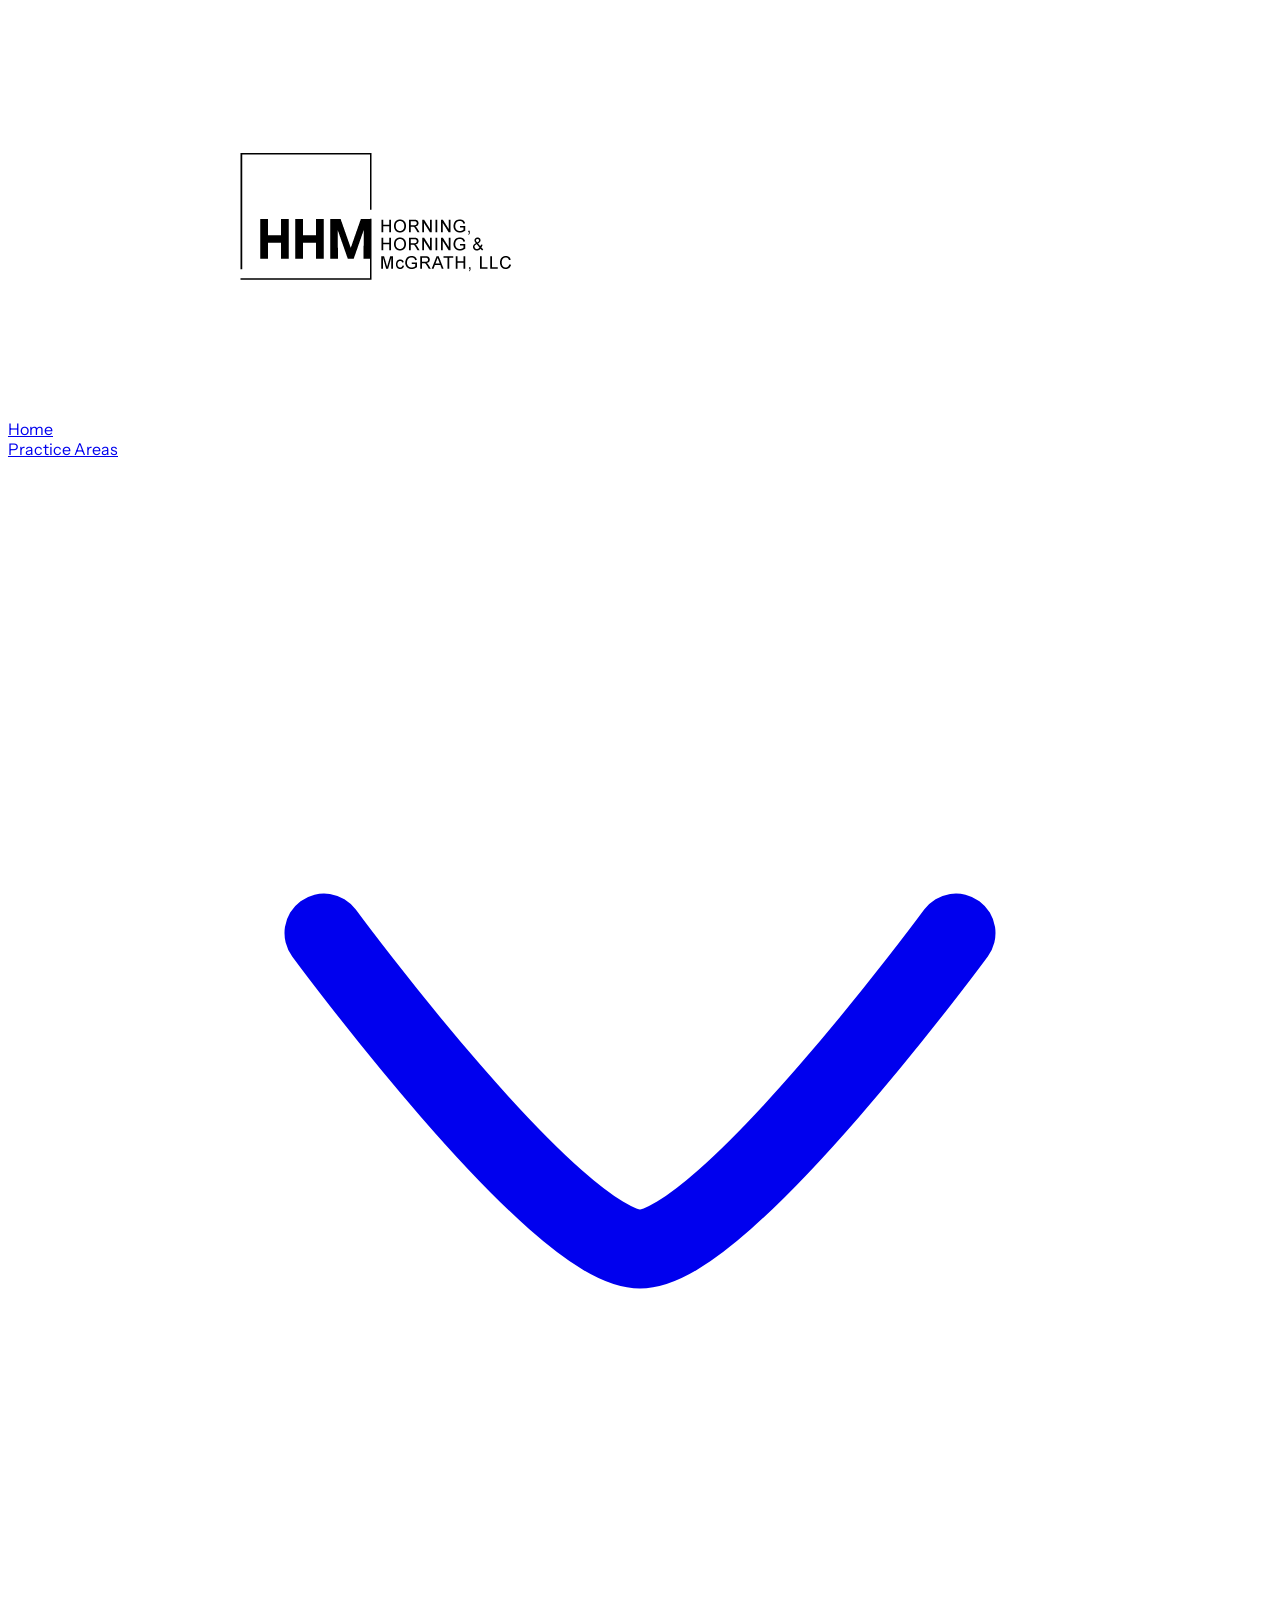
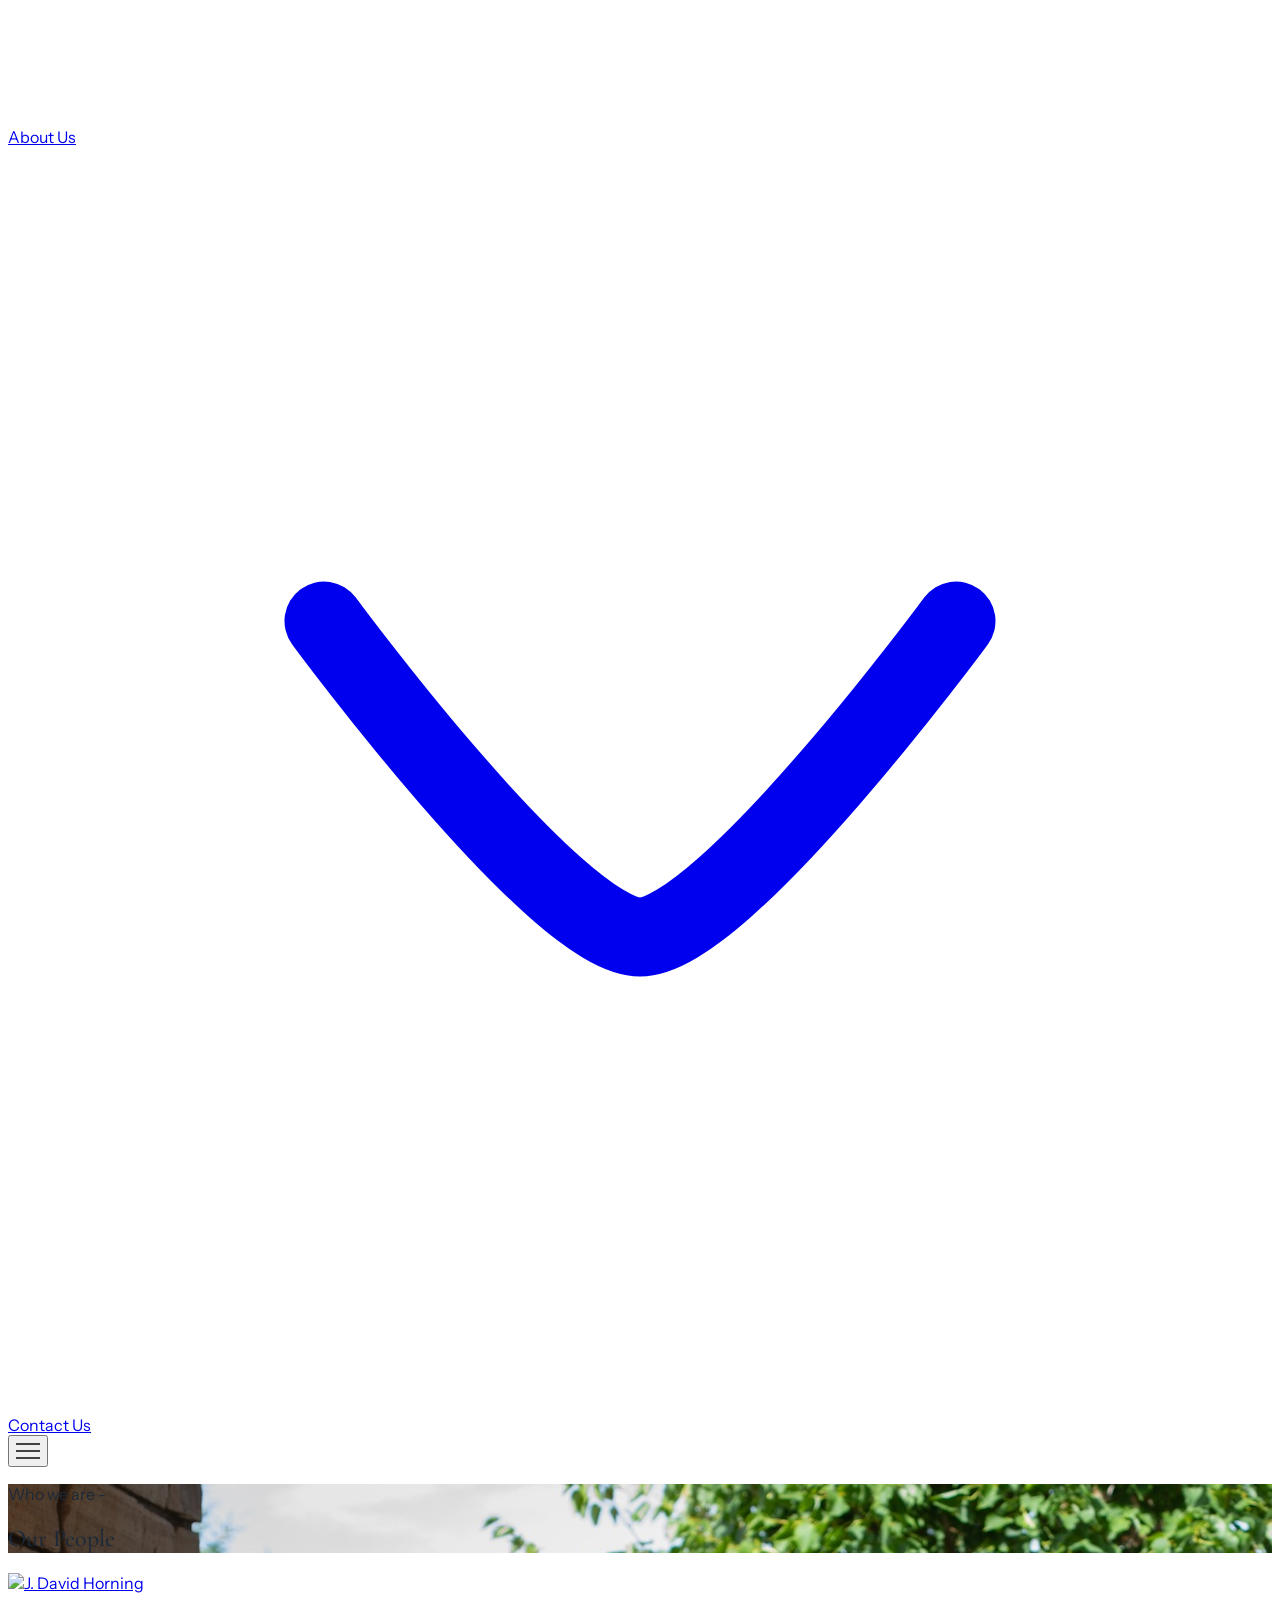
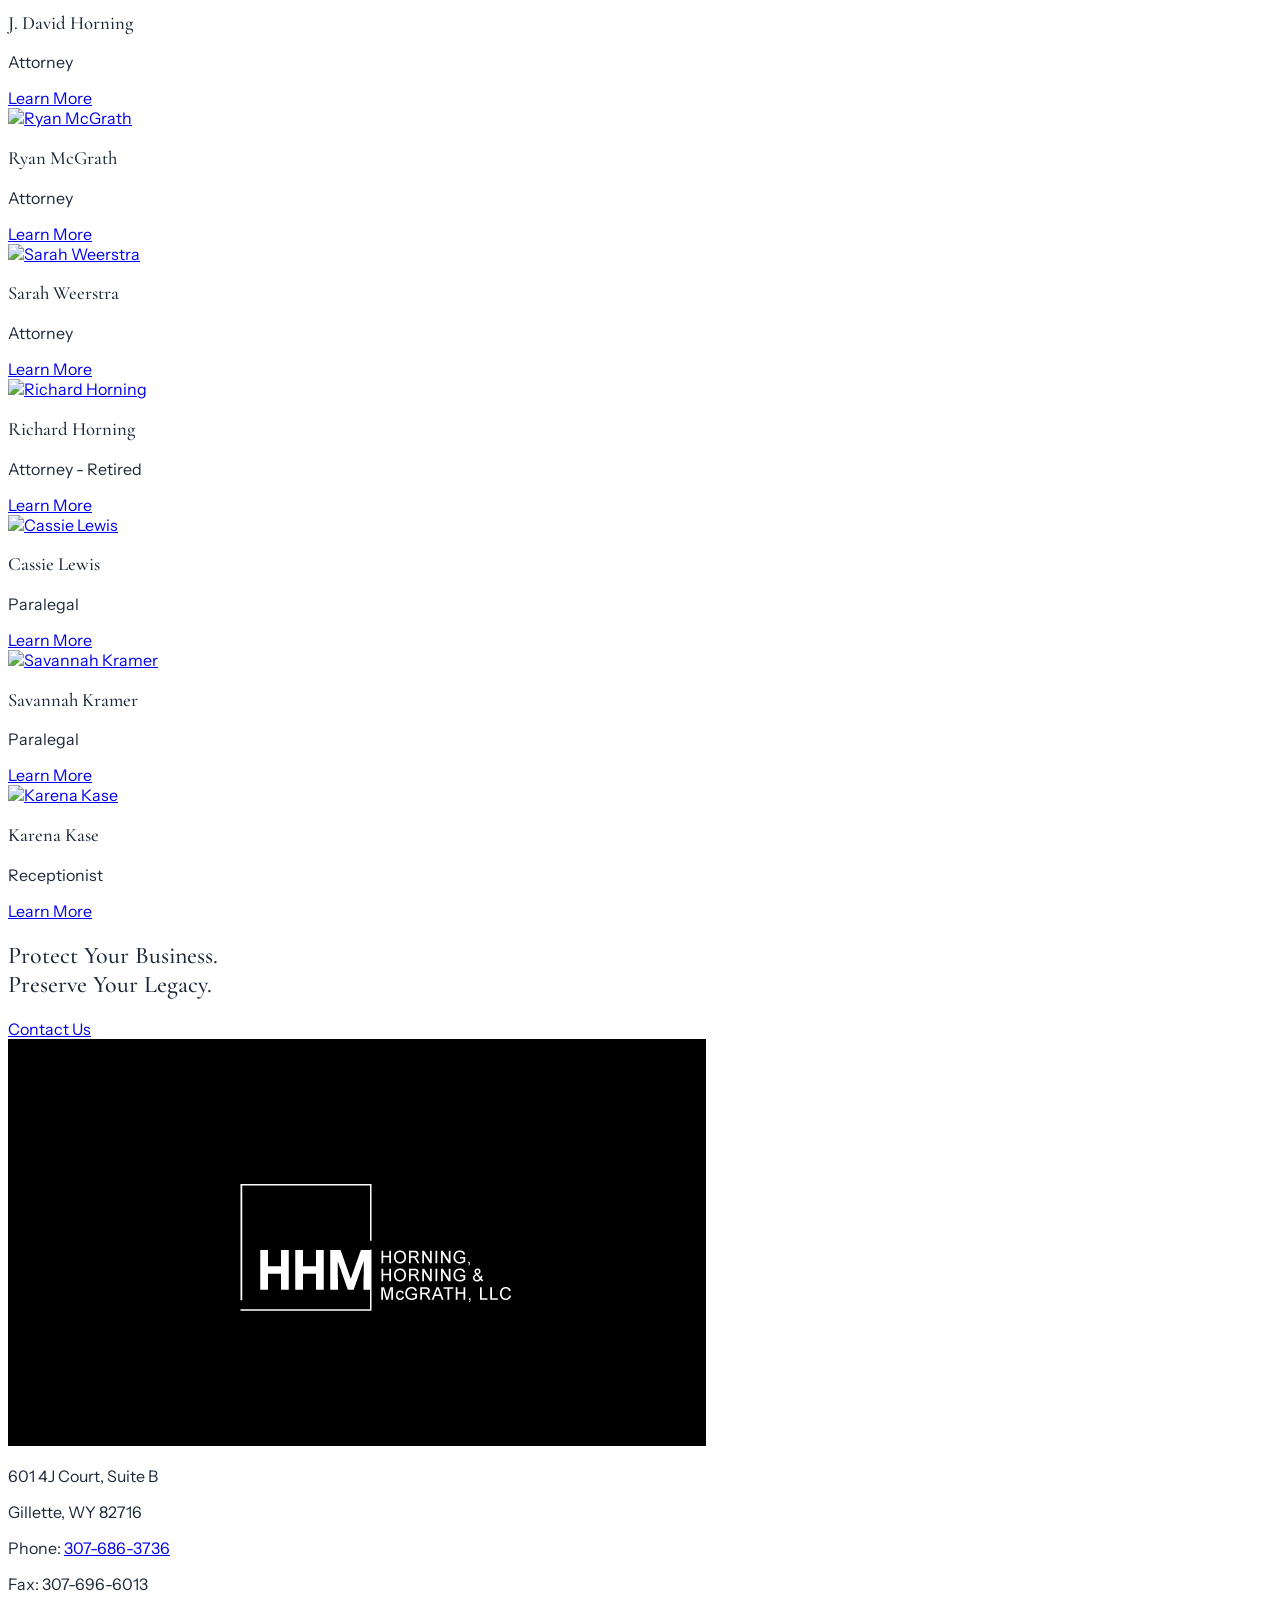
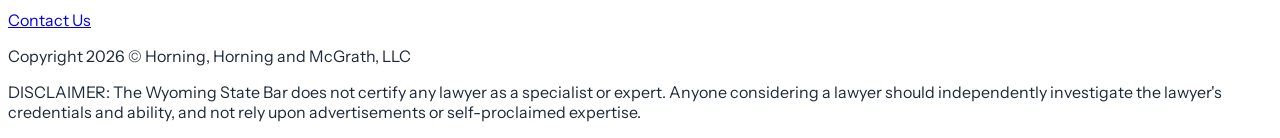
==== about-us.html @ b319c076 "Focus About Us hero image on top center to show faces Co-Authored-By: Claude Opus 4.6 (1M context) <" ====
<!DOCTYPE html>
<html lang="en-US">
<head>
  <meta charset="UTF-8">
  <meta name="viewport" content="width=device-width, initial-scale=1">
  <title>About Us - Horning, Horning and McGrath, LLC</title>
  <meta name="description" content="Meet the attorneys and staff of Horning, Horning and McGrath, LLC in Gillette, Wyoming. Experienced legal professionals dedicated to your business and legacy.">
  <link rel="icon" href="https://devtools.prairiegiraffe.com/api/files/sites/proj_r99yrv9s/1773341263119/assets/mmntlnxc7ll2f0.svg" sizes="32x32">
  <link rel="preconnect" href="https://fonts.googleapis.com">
  <link rel="preconnect" href="https://fonts.gstatic.com" crossorigin>
  <link rel="stylesheet" href="https://fonts.googleapis.com/css2?family=Cormorant+Garamond:wght@400;500;600;700&display=swap">
  <link rel="stylesheet" href="https://fonts.googleapis.com/css2?family=Instrument+Sans:wght@400;500;600;700&display=swap">
  <script src="https://cdn.tailwindcss.com"></script>
  <script>
    tailwind.config = {
      theme: {
        extend: {
          colors: {
            primary: '#f7f7f7',
            secondary: '#fc5778',
            accent: '#ec400d',
            dark: '#424242',
            'dark-deep': '#333333',
            'dark-medium': '#616161',
            muted: '#777f88',
            border: '#c7cace',
            'bg-light': '#f7f7f7',
            'text-dark': '#1d2939',
          },
          fontFamily: {
            heading: ['"Cormorant Garamond"', 'serif'],
            body: ['"Instrument Sans"', 'sans-serif'],
          },
        },
      },
    }
  </script>
  <style>
    body { font-family: 'Instrument Sans', sans-serif; color: #1d2939; }
    h1, h2, h3, h4, h5, h6 { font-family: 'Cormorant Garamond', serif; font-weight: 500; }
    .nav-dropdown:hover .nav-dropdown-menu { display: block; }
    .nav-dropdown-menu { display: none; }
    .mobile-menu { display: none; }
    .mobile-menu.open { display: flex; }
    .hamburger span { display: block; width: 24px; height: 2px; background: #424242; margin: 5px 0; transition: 0.3s; }
  </style>
</head>

<body>
  <!-- Header -->
  <header data-devtools-partial="header" class="bg-white border-b border-gray-200">
    <div class="px-6 lg:px-10 py-4 flex items-center justify-between">
      <a href="/" class="shrink-0">
        <img src="/logo-black-on-white.png" alt="Horning, Horning and McGrath, LLC logo" class="h-14" loading="eager" data-content="header-logo">
      </a>
      <nav class="hidden lg:flex items-center gap-1 text-base font-normal">
        <a href="/" class="px-3 py-2 text-text-dark hover:text-accent transition-colors">Home</a>
        <div class="nav-dropdown relative">
          <a href="/practice-areas.html" class="px-3 py-2 text-text-dark hover:text-accent transition-colors inline-flex items-center gap-1">
            Practice Areas
            <svg class="w-4 h-4" viewBox="0 0 24 24" fill="none" stroke="currentColor" stroke-width="1.5" stroke-linecap="round" stroke-linejoin="round"><path d="M18 9C18 9 13.5811 15 12 15C10.4188 15 6 9 6 9"/></svg>
          </a>
          <div class="nav-dropdown-menu absolute top-full left-0 bg-white border border-gray-200 rounded-lg py-2 min-w-[280px] z-50 shadow-xl">
            <a href="/practice-areas.html#business-and-commercial" class="block px-4 py-2 text-sm text-gray-600 hover:text-text-dark hover:bg-gray-50">Business and Commercial</a>
            <a href="/practice-areas.html#oil-gas-energy" class="block px-4 py-2 text-sm text-gray-600 hover:text-text-dark hover:bg-gray-50">Oil and Gas, Mineral Royalties, and Energy Law</a>
            <a href="/practice-areas.html#real-estate" class="block px-4 py-2 text-sm text-gray-600 hover:text-text-dark hover:bg-gray-50">Real Estate and Land Use</a>
            <a href="/practice-areas.html#ranching-agriculture" class="block px-4 py-2 text-sm text-gray-600 hover:text-text-dark hover:bg-gray-50">Ranching and Agriculture</a>
            <a href="/practice-areas.html#estate-planning" class="block px-4 py-2 text-sm text-gray-600 hover:text-text-dark hover:bg-gray-50">Estate Planning</a>
            <a href="/practice-areas.html#probate" class="block px-4 py-2 text-sm text-gray-600 hover:text-text-dark hover:bg-gray-50">Probate</a>
            <a href="/practice-areas.html#civil-litigation" class="block px-4 py-2 text-sm text-gray-600 hover:text-text-dark hover:bg-gray-50">Civil Litigation</a>
          </div>
        </div>
        <div class="nav-dropdown relative">
          <a href="/about-us.html" class="px-3 py-2 text-text-dark hover:text-accent transition-colors inline-flex items-center gap-1">
            About Us
            <svg class="w-4 h-4" viewBox="0 0 24 24" fill="none" stroke="currentColor" stroke-width="1.5" stroke-linecap="round" stroke-linejoin="round"><path d="M18 9C18 9 13.5811 15 12 15C10.4188 15 6 9 6 9"/></svg>
          </a>
          <div class="nav-dropdown-menu absolute top-full left-0 bg-white border border-gray-200 rounded-lg py-2 min-w-[200px] z-50 shadow-xl">
            <a href="/j-david-horning.html" class="block px-4 py-2 text-sm text-gray-600 hover:text-text-dark hover:bg-gray-50">J. David Horning</a>
            <a href="/ryan-mcgrath.html" class="block px-4 py-2 text-sm text-gray-600 hover:text-text-dark hover:bg-gray-50">Ryan McGrath</a>
            <a href="/sarah-weerstra.html" class="block px-4 py-2 text-sm text-gray-600 hover:text-text-dark hover:bg-gray-50">Sarah Weerstra</a>
            <a href="/richard-horning.html" class="block px-4 py-2 text-sm text-gray-600 hover:text-text-dark hover:bg-gray-50">Richard Horning</a>
            <a href="/cassie-lewis.html" class="block px-4 py-2 text-sm text-gray-600 hover:text-text-dark hover:bg-gray-50">Cassie Lewis</a>
            <a href="/savannah-kramer.html" class="block px-4 py-2 text-sm text-gray-600 hover:text-text-dark hover:bg-gray-50">Savannah Kramer</a>
            <a href="/karena-kase.html" class="block px-4 py-2 text-sm text-gray-600 hover:text-text-dark hover:bg-gray-50">Karena Kase</a>
          </div>
        </div>
        <a href="/contact-us.html" class="px-3 py-2 text-text-dark hover:text-accent transition-colors">Contact Us</a>
      </nav>
      <button class="lg:hidden hamburger" aria-label="Open mobile menu" aria-expanded="false" onclick="document.getElementById('mobile-menu').classList.toggle('open'); this.setAttribute('aria-expanded', this.getAttribute('aria-expanded') === 'false' ? 'true' : 'false');">
        <span></span><span></span><span></span>
      </button>
    </div>
    <nav id="mobile-menu" class="mobile-menu flex-col bg-white border-t border-gray-200 px-6 pb-6 lg:hidden">
      <a href="/" class="py-3 text-text-dark border-b border-gray-100">Home</a>
      <div class="border-b border-gray-100">
        <div class="flex items-center justify-between">
          <a href="/practice-areas.html" class="py-3 text-text-dark">Practice Areas</a>
          <button class="mobile-toggle-btn text-text-dark" onclick="this.parentElement.nextElementSibling.classList.toggle('open')" aria-label="Toggle Practice Areas submenu">+</button>
        </div>
        <div class="mobile-submenu pb-2">
          <a href="/practice-areas.html#business-and-commercial" class="py-2 text-muted text-sm block">Business and Commercial</a>
          <a href="/practice-areas.html#oil-gas-energy" class="py-2 text-muted text-sm block">Oil and Gas, Mineral Royalties, and Energy Law</a>
          <a href="/practice-areas.html#real-estate" class="py-2 text-muted text-sm block">Real Estate and Land Use</a>
          <a href="/practice-areas.html#ranching-agriculture" class="py-2 text-muted text-sm block">Ranching and Agriculture</a>
          <a href="/practice-areas.html#estate-planning" class="py-2 text-muted text-sm block">Estate Planning</a>
          <a href="/practice-areas.html#probate" class="py-2 text-muted text-sm block">Probate</a>
          <a href="/practice-areas.html#civil-litigation" class="py-2 text-muted text-sm block">Civil Litigation</a>
        </div>
      </div>
      <div class="border-b border-gray-100">
        <div class="flex items-center justify-between">
          <a href="/about-us.html" class="py-3 text-text-dark">About Us</a>
          <button class="mobile-toggle-btn text-text-dark" onclick="this.parentElement.nextElementSibling.classList.toggle('open')" aria-label="Toggle About Us submenu">+</button>
        </div>
        <div class="mobile-submenu pb-2">
          <a href="/j-david-horning.html" class="py-2 text-muted text-sm block">J. David Horning</a>
          <a href="/ryan-mcgrath.html" class="py-2 text-muted text-sm block">Ryan McGrath</a>
          <a href="/sarah-weerstra.html" class="py-2 text-muted text-sm block">Sarah Weerstra</a>
          <a href="/richard-horning.html" class="py-2 text-muted text-sm block">Richard Horning</a>
          <a href="/cassie-lewis.html" class="py-2 text-muted text-sm block">Cassie Lewis</a>
          <a href="/savannah-kramer.html" class="py-2 text-muted text-sm block">Savannah Kramer</a>
          <a href="/karena-kase.html" class="py-2 text-muted text-sm block">Karena Kase</a>
        </div>
      </div>
      <a href="/contact-us.html" class="py-3 text-text-dark">Contact Us</a>
    </nav>
  </header>

  <main>
    <!-- Hero Section: full-width image -->
    <section data-block-id="about-us:hero" class="relative">
      <div class="bg-cover bg-top min-h-[400px] lg:min-h-[500px]" style="background-image: url('/attorneys-hero.jpg');" data-content="hero-image">
        <div class="absolute inset-0 bg-dark/50"></div>
        <div class="relative flex items-center px-10 lg:px-16 py-32 lg:py-44 min-h-[400px] lg:min-h-[500px]">
          <div>
            <p data-content="hero-subtitle" class="text-accent text-sm font-medium mb-4">Who we are -</p>
            <h1 data-content="hero-title" class="font-heading text-7xl md:text-8xl lg:text-9xl font-medium leading-[1.05] text-white">Our People</h1>
          </div>
        </div>
      </div>
    </section>

    <!-- Team Grid Section -->
    <section data-block-id="about-us:team" class="py-20 md:py-28">
      <div class="px-6 lg:px-10">
        <div class="grid grid-cols-2 md:grid-cols-4 gap-8">

          <!-- J. David Horning -->
          <div data-block-id="about-us:team-member-1" class="text-center">
            <a href="/j-david-horning.html">
              <img src="https://devtools.prairiegiraffe.com/api/files/sites/proj_r99yrv9s/1773341263119/assets/mmntmwcat6oclx.jpg" alt="J. David Horning" class="w-full aspect-[3/4] object-cover mb-4" loading="lazy" data-content="team-photo-1">
            </a>
            <h3 data-content="team-name-1" class="font-heading font-medium text-lg">J. David Horning</h3>
            <p data-content="team-title-1" class="text-sm text-muted">Attorney</p>
            <a href="/j-david-horning.html" class="text-accent text-sm font-medium hover:underline">Learn More</a>
          </div>

          <!-- Ryan McGrath -->
          <div data-block-id="about-us:team-member-2" class="text-center">
            <a href="/ryan-mcgrath.html">
              <img src="https://devtools.prairiegiraffe.com/api/files/sites/proj_r99yrv9s/1773341263119/assets/mmntnkh9gltbw6.jpg" alt="Ryan McGrath" class="w-full aspect-[3/4] object-cover mb-4" loading="lazy" data-content="team-photo-2">
            </a>
            <h3 data-content="team-name-2" class="font-heading font-medium text-lg">Ryan McGrath</h3>
            <p data-content="team-title-2" class="text-sm text-muted">Attorney</p>
            <a href="/ryan-mcgrath.html" class="text-accent text-sm font-medium hover:underline">Learn More</a>
          </div>

          <!-- Sarah Weerstra -->
          <div data-block-id="about-us:team-member-3" class="text-center">
            <a href="/sarah-weerstra.html">
              <img src="https://devtools.prairiegiraffe.com/api/files/sites/proj_r99yrv9s/1773341263119/assets/mmntnpw22gph0r.jpg" alt="Sarah Weerstra" class="w-full aspect-[3/4] object-cover mb-4" loading="lazy" data-content="team-photo-3">
            </a>
            <h3 data-content="team-name-3" class="font-heading font-medium text-lg">Sarah Weerstra</h3>
            <p data-content="team-title-3" class="text-sm text-muted">Attorney</p>
            <a href="/sarah-weerstra.html" class="text-accent text-sm font-medium hover:underline">Learn More</a>
          </div>

          <!-- Richard Horning -->
          <div data-block-id="about-us:team-member-4" class="text-center">
            <a href="/richard-horning.html">
              <img src="https://devtools.prairiegiraffe.com/api/files/sites/proj_r99yrv9s/1773341263119/assets/mmntnfarbukv7a.jpg" alt="Richard Horning" class="w-full aspect-[3/4] object-cover mb-4" loading="lazy" data-content="team-photo-4">
            </a>
            <h3 data-content="team-name-4" class="font-heading font-medium text-lg">Richard Horning</h3>
            <p data-content="team-title-4" class="text-sm text-muted">Attorney - Retired</p>
            <a href="/richard-horning.html" class="text-accent text-sm font-medium hover:underline">Learn More</a>
          </div>

          <!-- Cassie Lewis -->
          <div data-block-id="about-us:team-member-5" class="text-center">
            <a href="/cassie-lewis.html">
              <img src="https://devtools.prairiegiraffe.com/api/files/sites/proj_r99yrv9s/1773341263119/assets/mmntmjs4tt8f9f.jpg" alt="Cassie Lewis" class="w-full aspect-[3/4] object-cover mb-4" loading="lazy" data-content="team-photo-5">
            </a>
            <h3 data-content="team-name-5" class="font-heading font-medium text-lg">Cassie Lewis</h3>
            <p data-content="team-title-5" class="text-sm text-muted">Paralegal</p>
            <a href="/cassie-lewis.html" class="text-accent text-sm font-medium hover:underline">Learn More</a>
          </div>

          <!-- Savannah Kramer -->
          <div data-block-id="about-us:team-member-6" class="text-center">
            <a href="/savannah-kramer.html">
              <img src="https://devtools.prairiegiraffe.com/api/files/sites/proj_r99yrv9s/1773341263119/assets/mmntnwprh42hl6.jpg" alt="Savannah Kramer" class="w-full aspect-[3/4] object-cover mb-4" loading="lazy" data-content="team-photo-6">
            </a>
            <h3 data-content="team-name-6" class="font-heading font-medium text-lg">Savannah Kramer</h3>
            <p data-content="team-title-6" class="text-sm text-muted">Paralegal</p>
            <a href="/savannah-kramer.html" class="text-accent text-sm font-medium hover:underline">Learn More</a>
          </div>

          <!-- Karena Kase -->
          <div data-block-id="about-us:team-member-7" class="text-center">
            <a href="/karena-kase.html">
              <img src="https://devtools.prairiegiraffe.com/api/files/sites/proj_r99yrv9s/1773341263119/assets/mmntn2h1xpzac3.jpg" alt="Karena Kase" class="w-full aspect-[3/4] object-cover mb-4" loading="lazy" data-content="team-photo-7">
            </a>
            <h3 data-content="team-name-7" class="font-heading font-medium text-lg">Karena Kase</h3>
            <p data-content="team-title-7" class="text-sm text-muted">Receptionist</p>
            <a href="/karena-kase.html" class="text-accent text-sm font-medium hover:underline">Learn More</a>
          </div>

        </div>
      </div>
    </section>

    <!-- CTA Section -->
    <section data-block-id="about-us:cta" class="py-20 md:py-28">
      <div class="px-6 lg:px-10 max-w-3xl">
        <h2 data-content="cta-title" class="font-heading text-4xl md:text-5xl lg:text-6xl font-medium mb-8">Protect Your Business.<br>Preserve Your Legacy.</h2>
        <a href="/contact-us.html" class="inline-block bg-accent text-white px-8 py-3 rounded-[4px] font-medium hover:bg-accent/90 transition-colors">Contact Us</a>
      </div>
    </section>
  </main>

  <!-- Footer -->
  <footer data-devtools-partial="footer">
    <div class="bg-dark-medium text-white">
      <div class="px-6 lg:px-10 py-12">
        <div class="flex flex-col gap-8">
          <div>
            <a href="/" class="inline-block">
              <img src="/logo-white-on-black.png" alt="Horning, Horning and McGrath, LLC" class="h-8" loading="lazy">
            </a>
          </div>
          <div class="flex flex-col md:flex-row justify-between items-start gap-8">
            <div class="flex flex-col sm:flex-row gap-8 sm:gap-16 text-white/80 text-sm">
              <div class="space-y-1">
                <p>601 4J Court, Suite B</p>
                <p>Gillette, WY 82716</p>
              </div>
              <div class="space-y-1">
                <p>Phone: <a href="tel:3076863736" class="hover:text-white">307-686-3736</a></p>
                <p>Fax: 307-696-6013</p>
              </div>
            </div>
            <a href="/contact-us.html" class="inline-block border border-white text-white px-6 py-2 rounded-[4px] text-sm font-medium hover:bg-white hover:text-dark transition-colors">Contact Us</a>
          </div>
        </div>
      </div>
    </div>
    <div class="bg-dark text-white">
      <div class="px-6 lg:px-10 py-6">
        <p class="text-sm text-white/60 mb-4">Copyright 2026 &copy; Horning, Horning and McGrath, LLC</p>
        <p class="text-xs text-white/40">DISCLAIMER: The Wyoming State Bar does not certify any lawyer as a specialist or expert. Anyone considering a lawyer should independently investigate the lawyer's credentials and ability, and not rely upon advertisements or self-proclaimed expertise.</p>
      </div>
    </div>
  </footer>
</body>
</html>
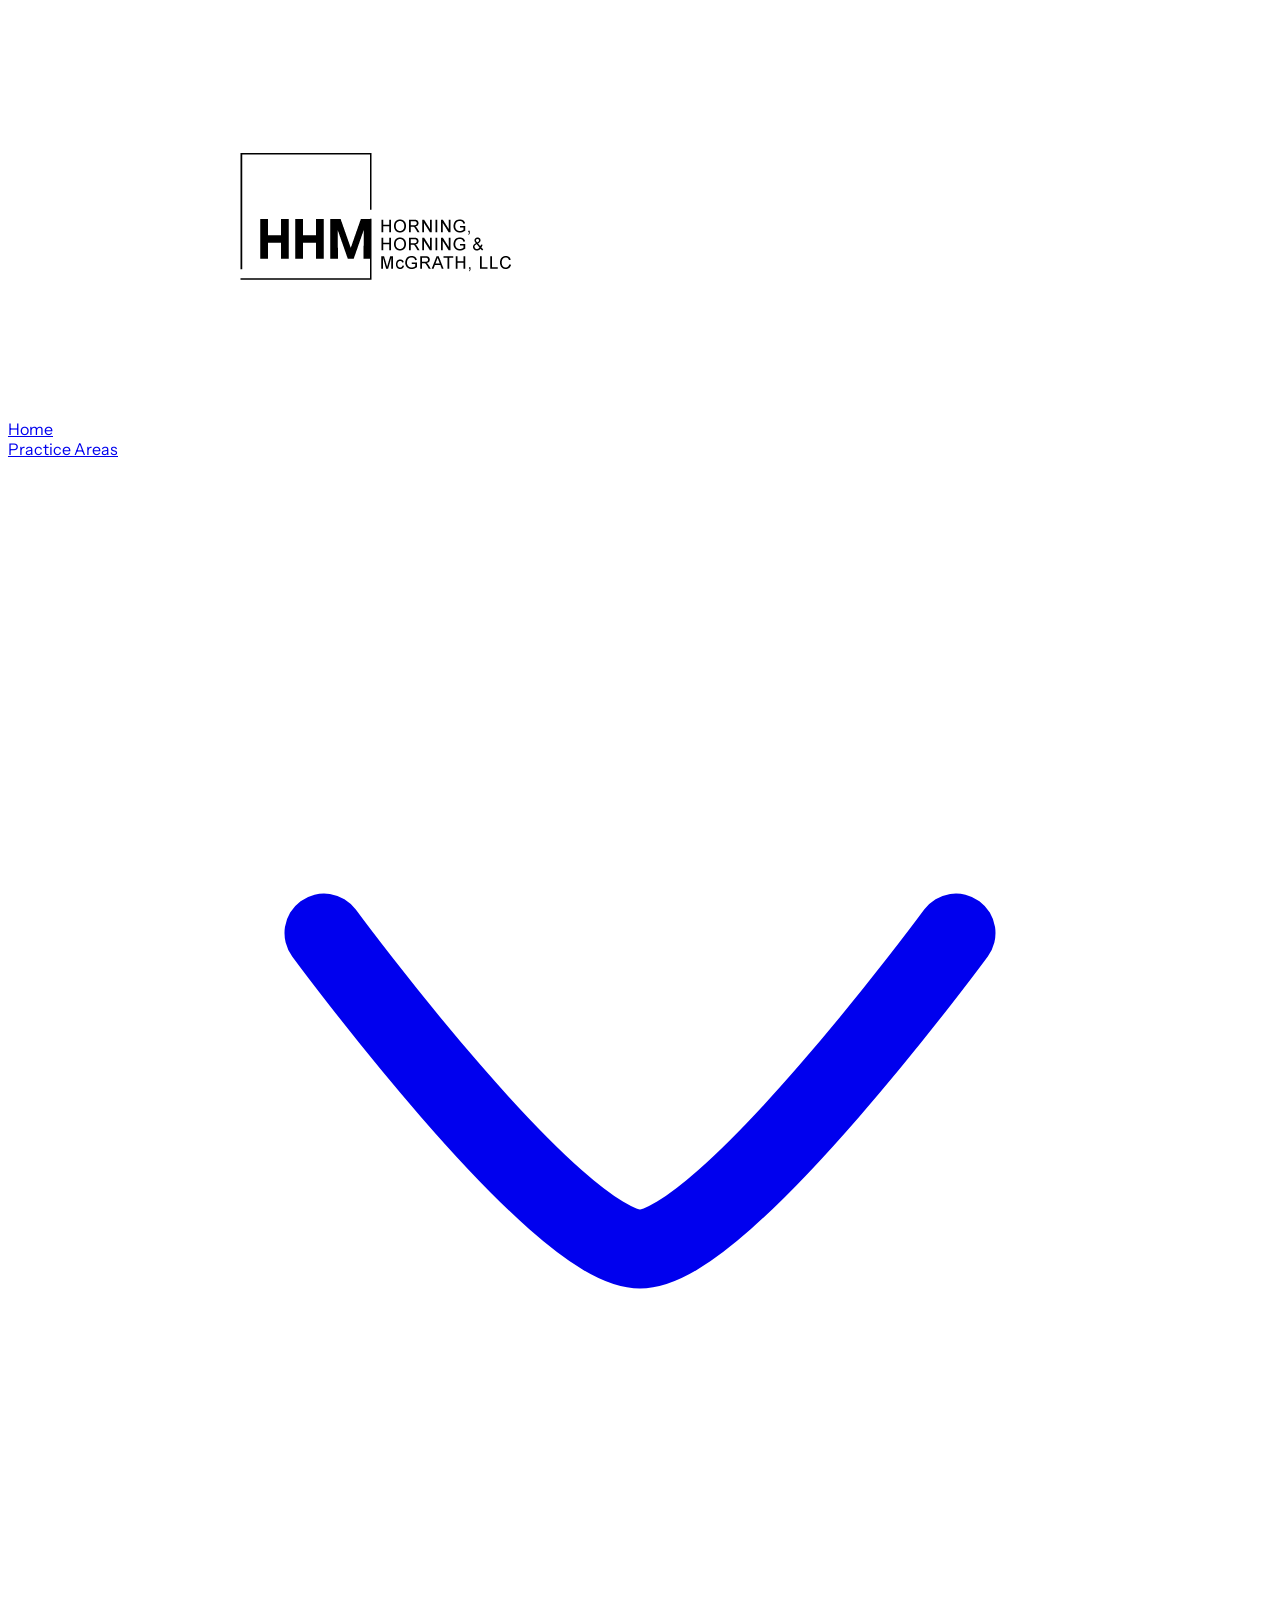
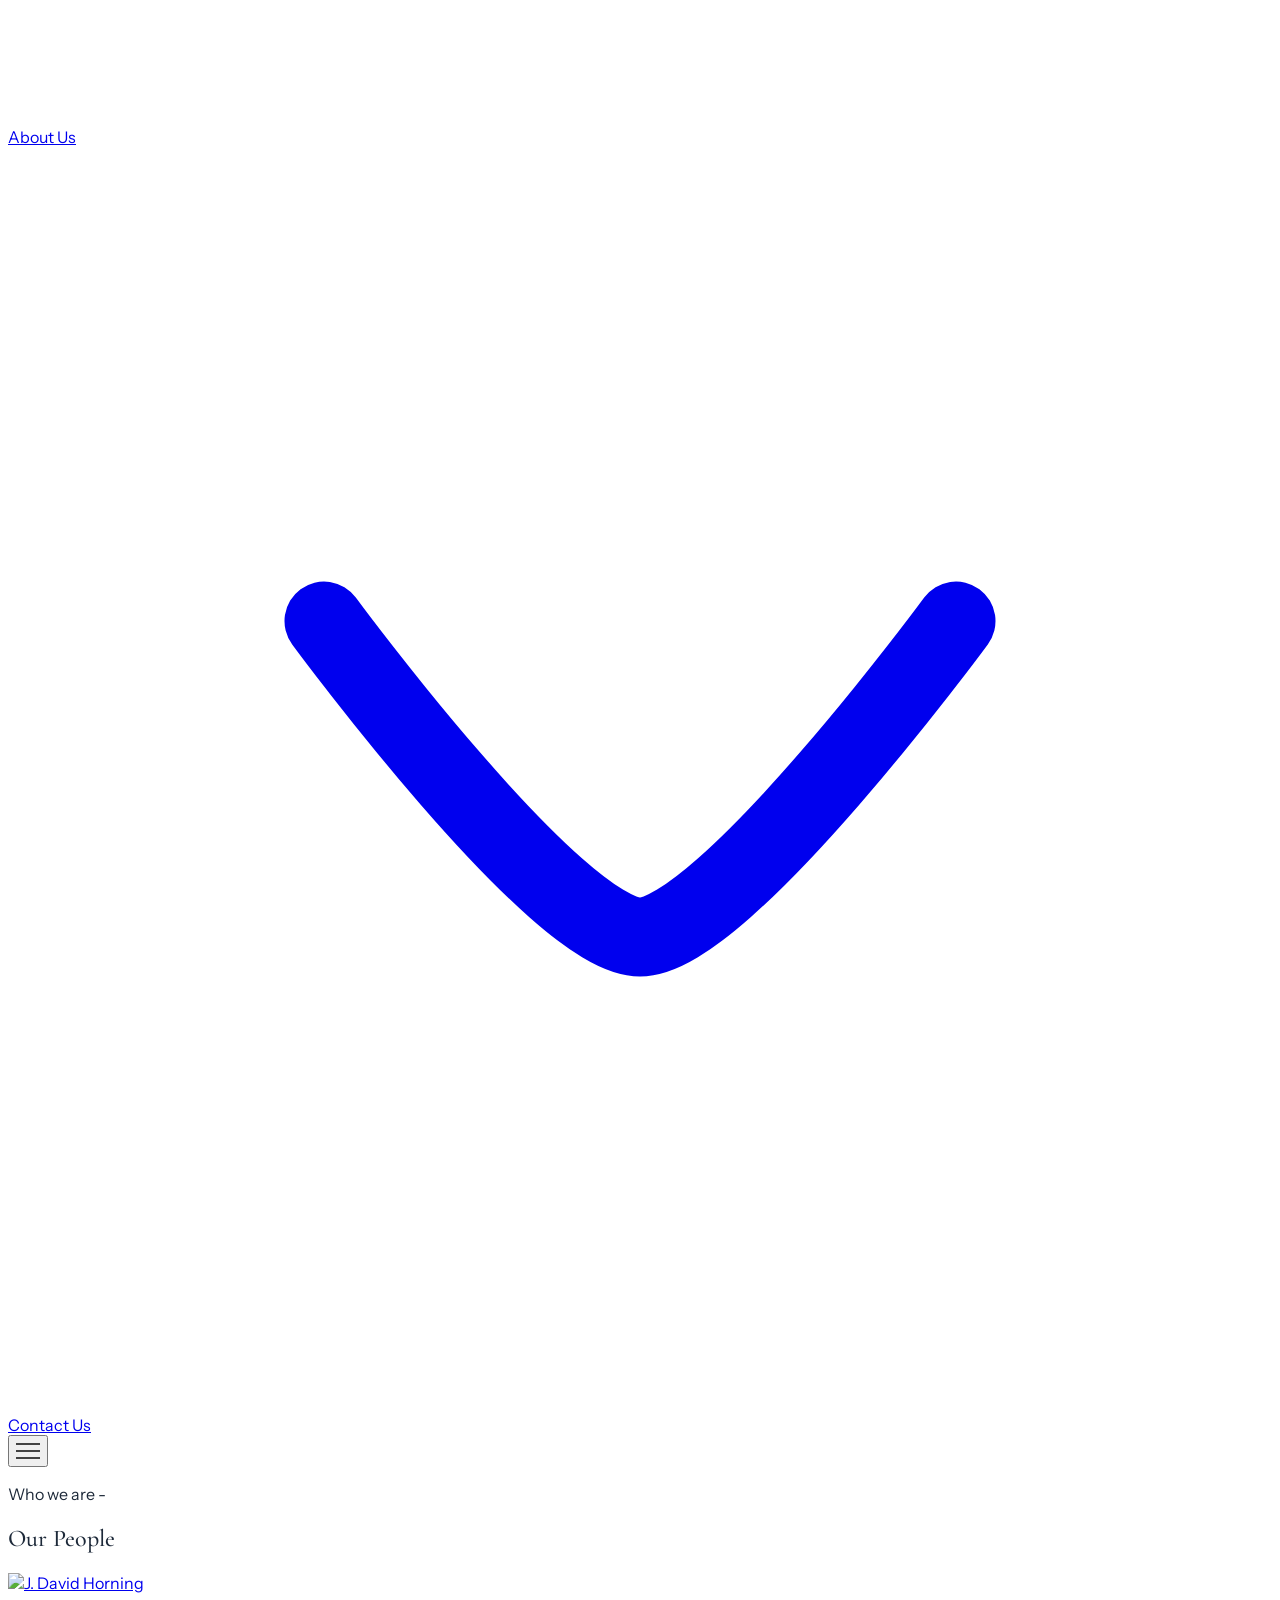
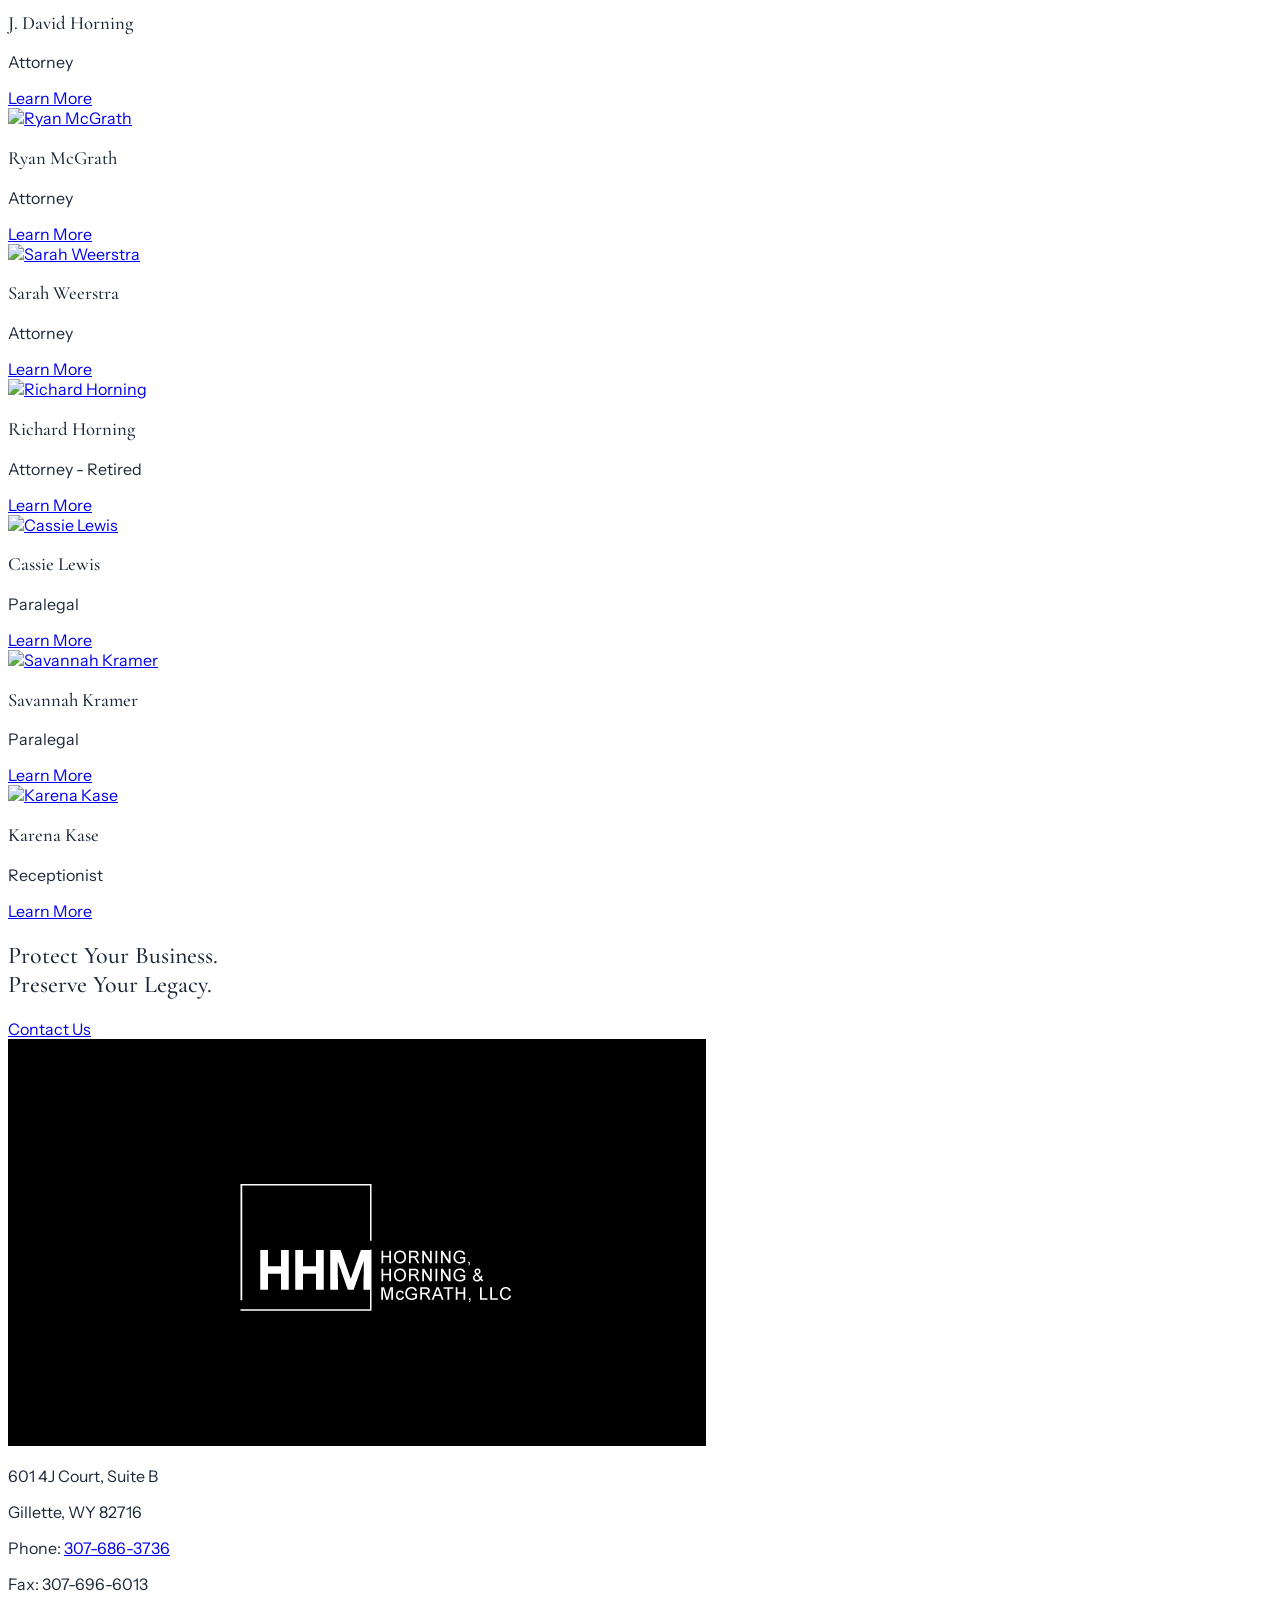
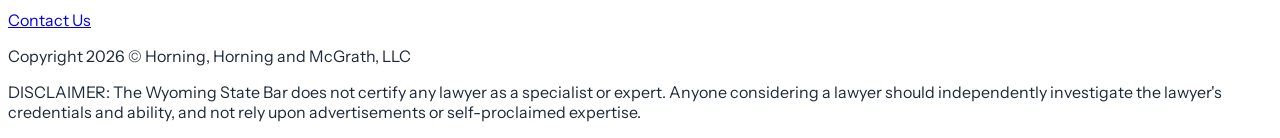
==== commit 0479f8e9: "Move title below hero image, dark background, remove overlay - Hero image now standalone with no ove" ====
--- a/about-us.html
+++ b/about-us.html
@@ -129,20 +129,20 @@
 
   <main>
     <!-- Hero Section: full-width image -->
-    <section data-block-id="about-us:hero" class="relative">
-      <div class="bg-cover bg-top min-h-[400px] lg:min-h-[500px]" style="background-image: url('/attorneys-hero.jpg');" data-content="hero-image">
-        <div class="absolute inset-0 bg-dark/50"></div>
-        <div class="relative flex items-center px-10 lg:px-16 py-32 lg:py-44 min-h-[400px] lg:min-h-[500px]">
-          <div>
-            <p data-content="hero-subtitle" class="text-accent text-sm font-medium mb-4">Who we are -</p>
-            <h1 data-content="hero-title" class="font-heading text-7xl md:text-8xl lg:text-9xl font-medium leading-[1.05] text-white">Our People</h1>
-          </div>
-        </div>
+    <section data-block-id="about-us:hero">
+      <div class="bg-cover bg-top min-h-[400px] lg:min-h-[500px]" style="background-image: url('/attorneys-hero.jpg');" data-content="hero-image"></div>
+    </section>
+
+    <!-- Page Title Section -->
+    <section data-block-id="about-us:title" class="bg-[#404040] text-white py-20 md:py-28">
+      <div class="px-6 lg:px-10">
+        <p data-content="hero-subtitle" class="text-accent text-sm font-medium mb-4">Who we are -</p>
+        <h1 data-content="hero-title" class="font-heading text-7xl md:text-8xl lg:text-9xl font-medium leading-[1.05] text-white">Our People</h1>
       </div>
     </section>
 
     <!-- Team Grid Section -->
-    <section data-block-id="about-us:team" class="py-20 md:py-28">
+    <section data-block-id="about-us:team" class="bg-[#404040] text-white py-20 md:py-28">
       <div class="px-6 lg:px-10">
         <div class="grid grid-cols-2 md:grid-cols-4 gap-8">
 
@@ -221,9 +221,9 @@
     </section>
 
     <!-- CTA Section -->
-    <section data-block-id="about-us:cta" class="py-20 md:py-28">
+    <section data-block-id="about-us:cta" class="bg-[#404040] text-white py-20 md:py-28">
       <div class="px-6 lg:px-10 max-w-3xl">
-        <h2 data-content="cta-title" class="font-heading text-4xl md:text-5xl lg:text-6xl font-medium mb-8">Protect Your Business.<br>Preserve Your Legacy.</h2>
+        <h2 data-content="cta-title" class="font-heading text-4xl md:text-5xl lg:text-6xl font-medium mb-8 text-white">Protect Your Business.<br>Preserve Your Legacy.</h2>
         <a href="/contact-us.html" class="inline-block bg-accent text-white px-8 py-3 rounded-[4px] font-medium hover:bg-accent/90 transition-colors">Contact Us</a>
       </div>
     </section>
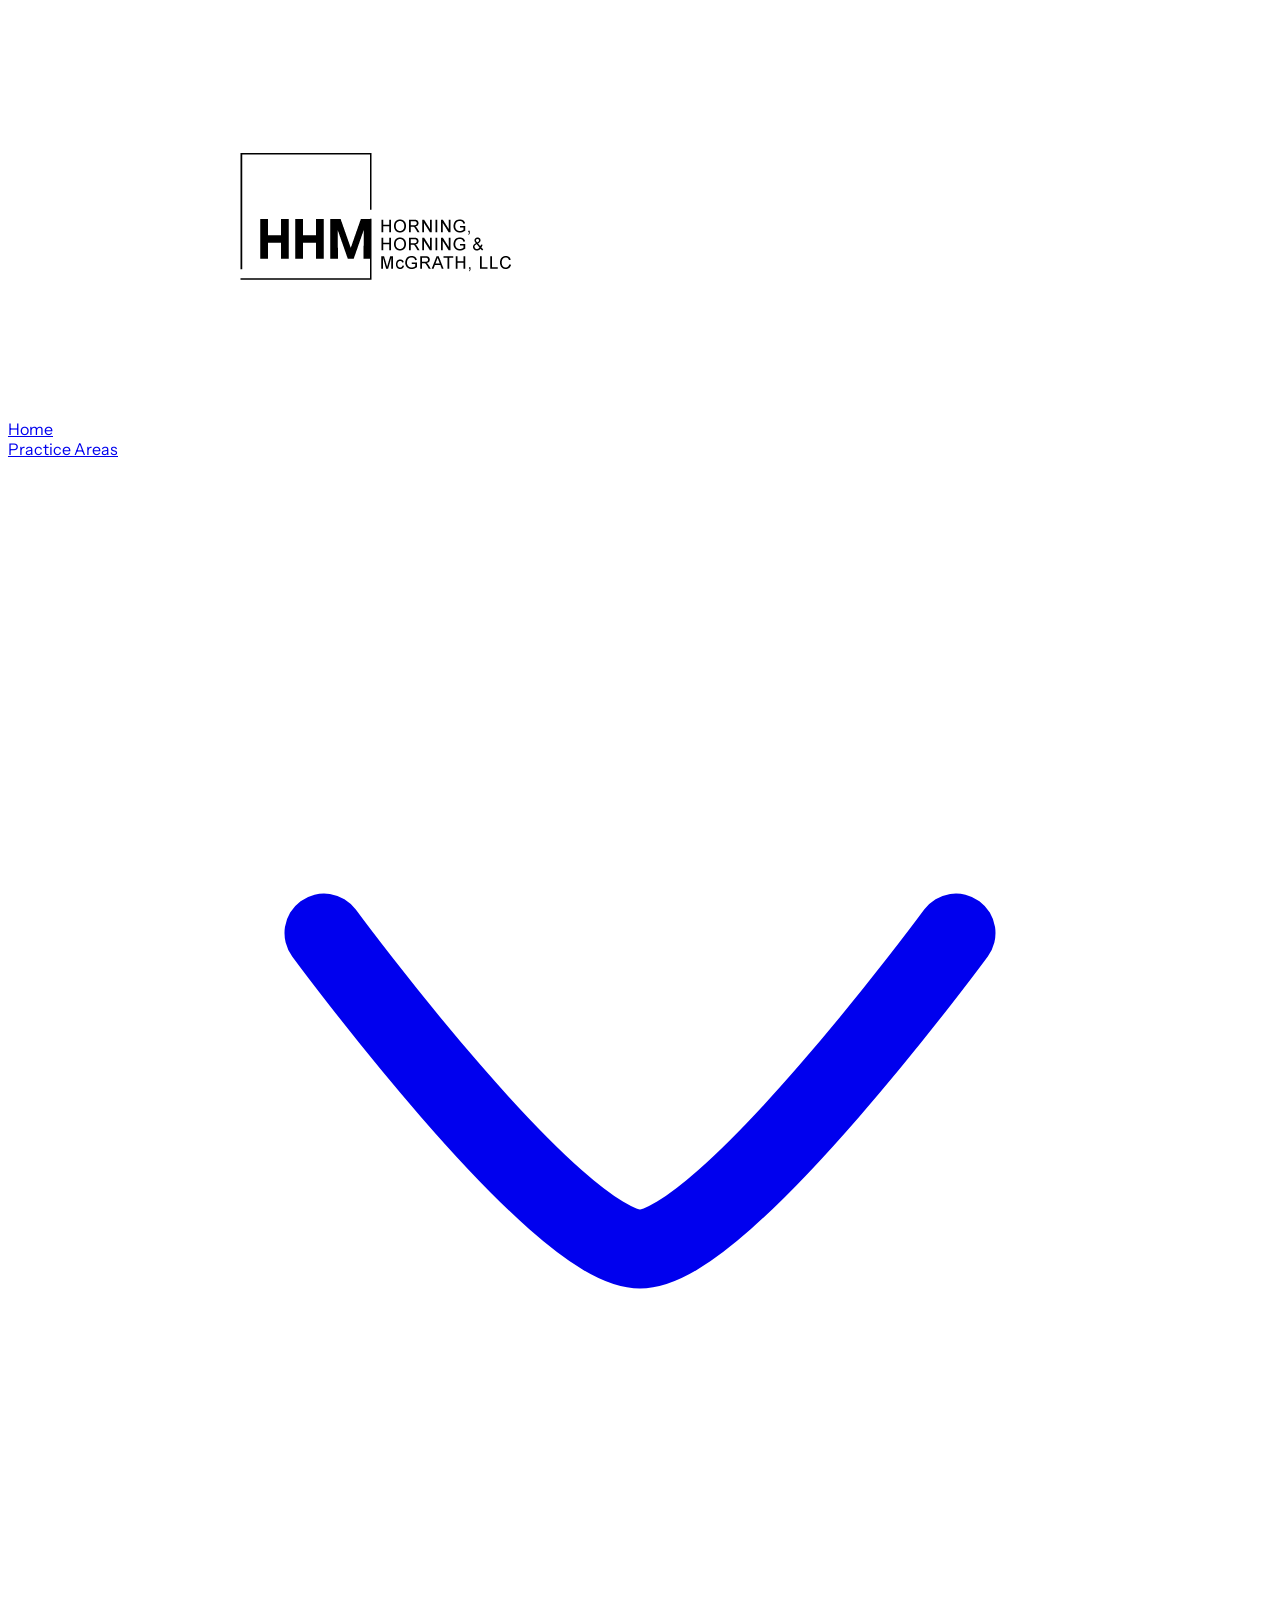
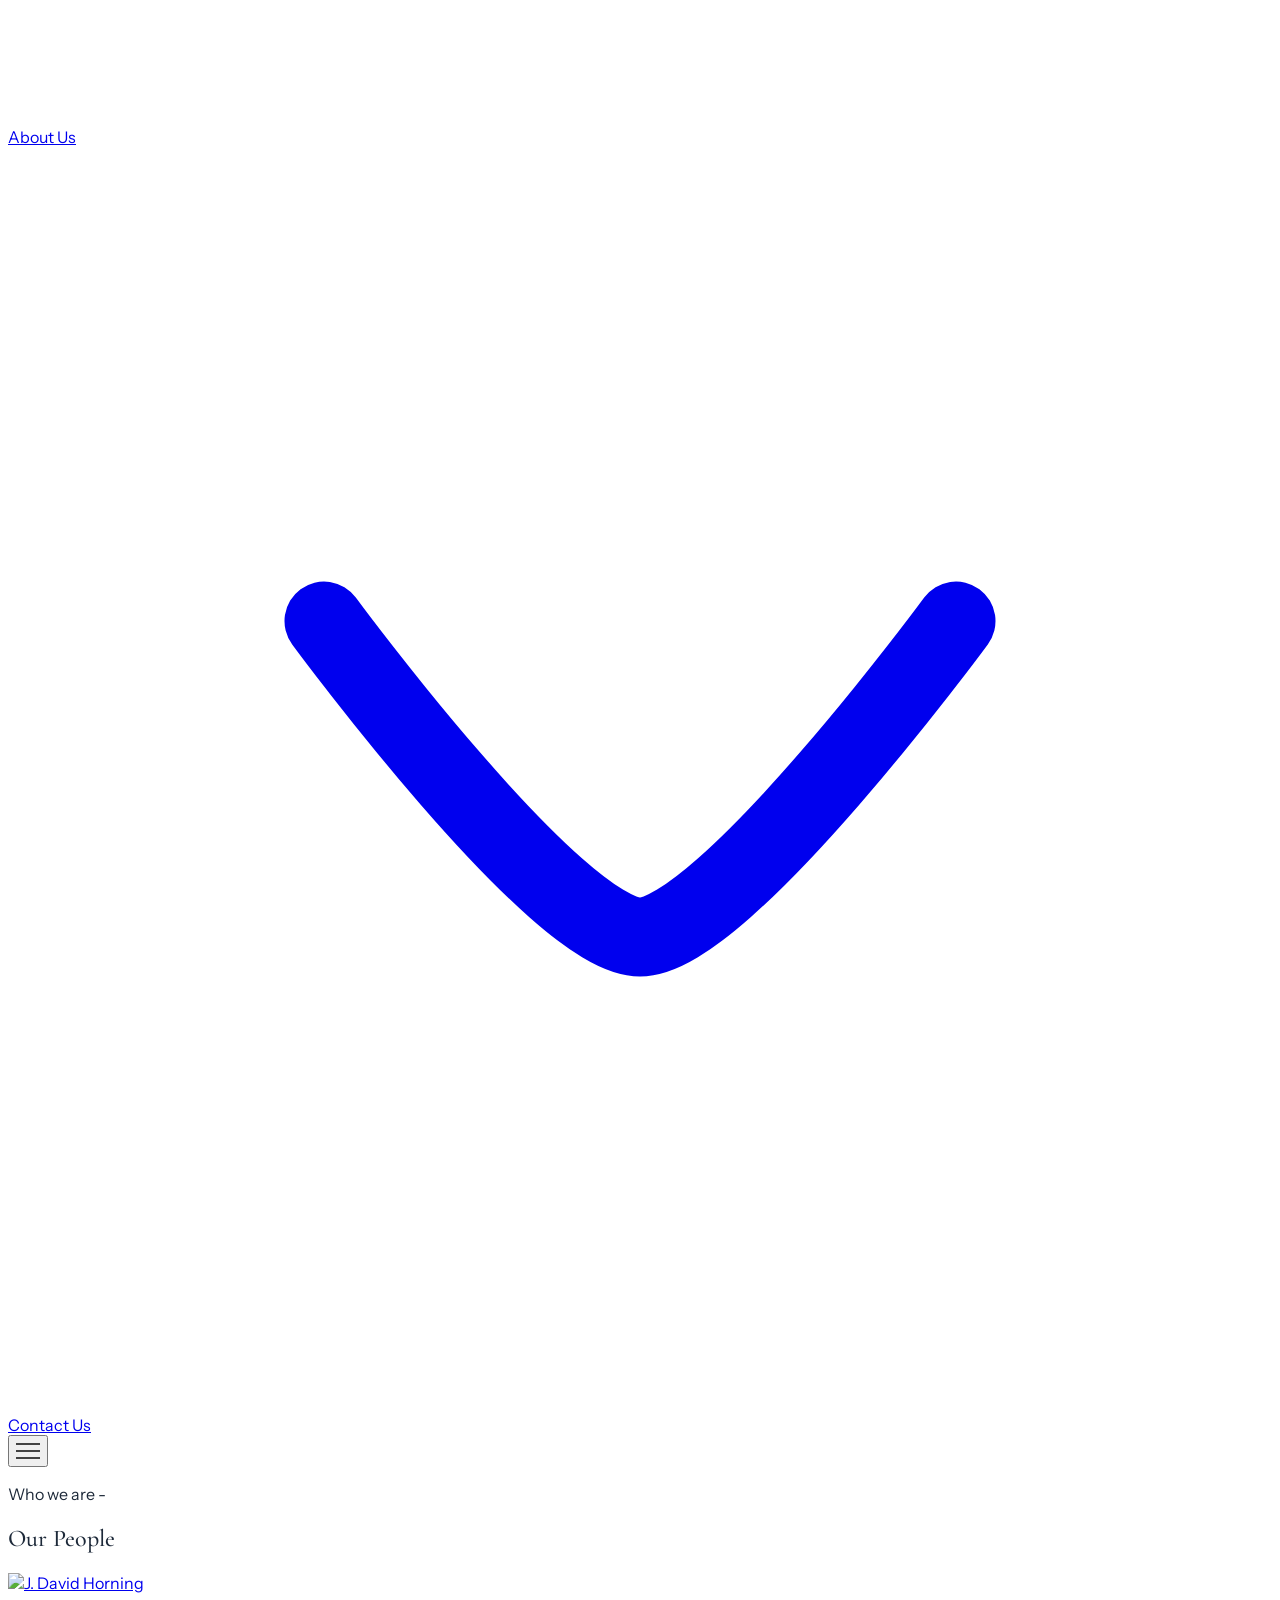
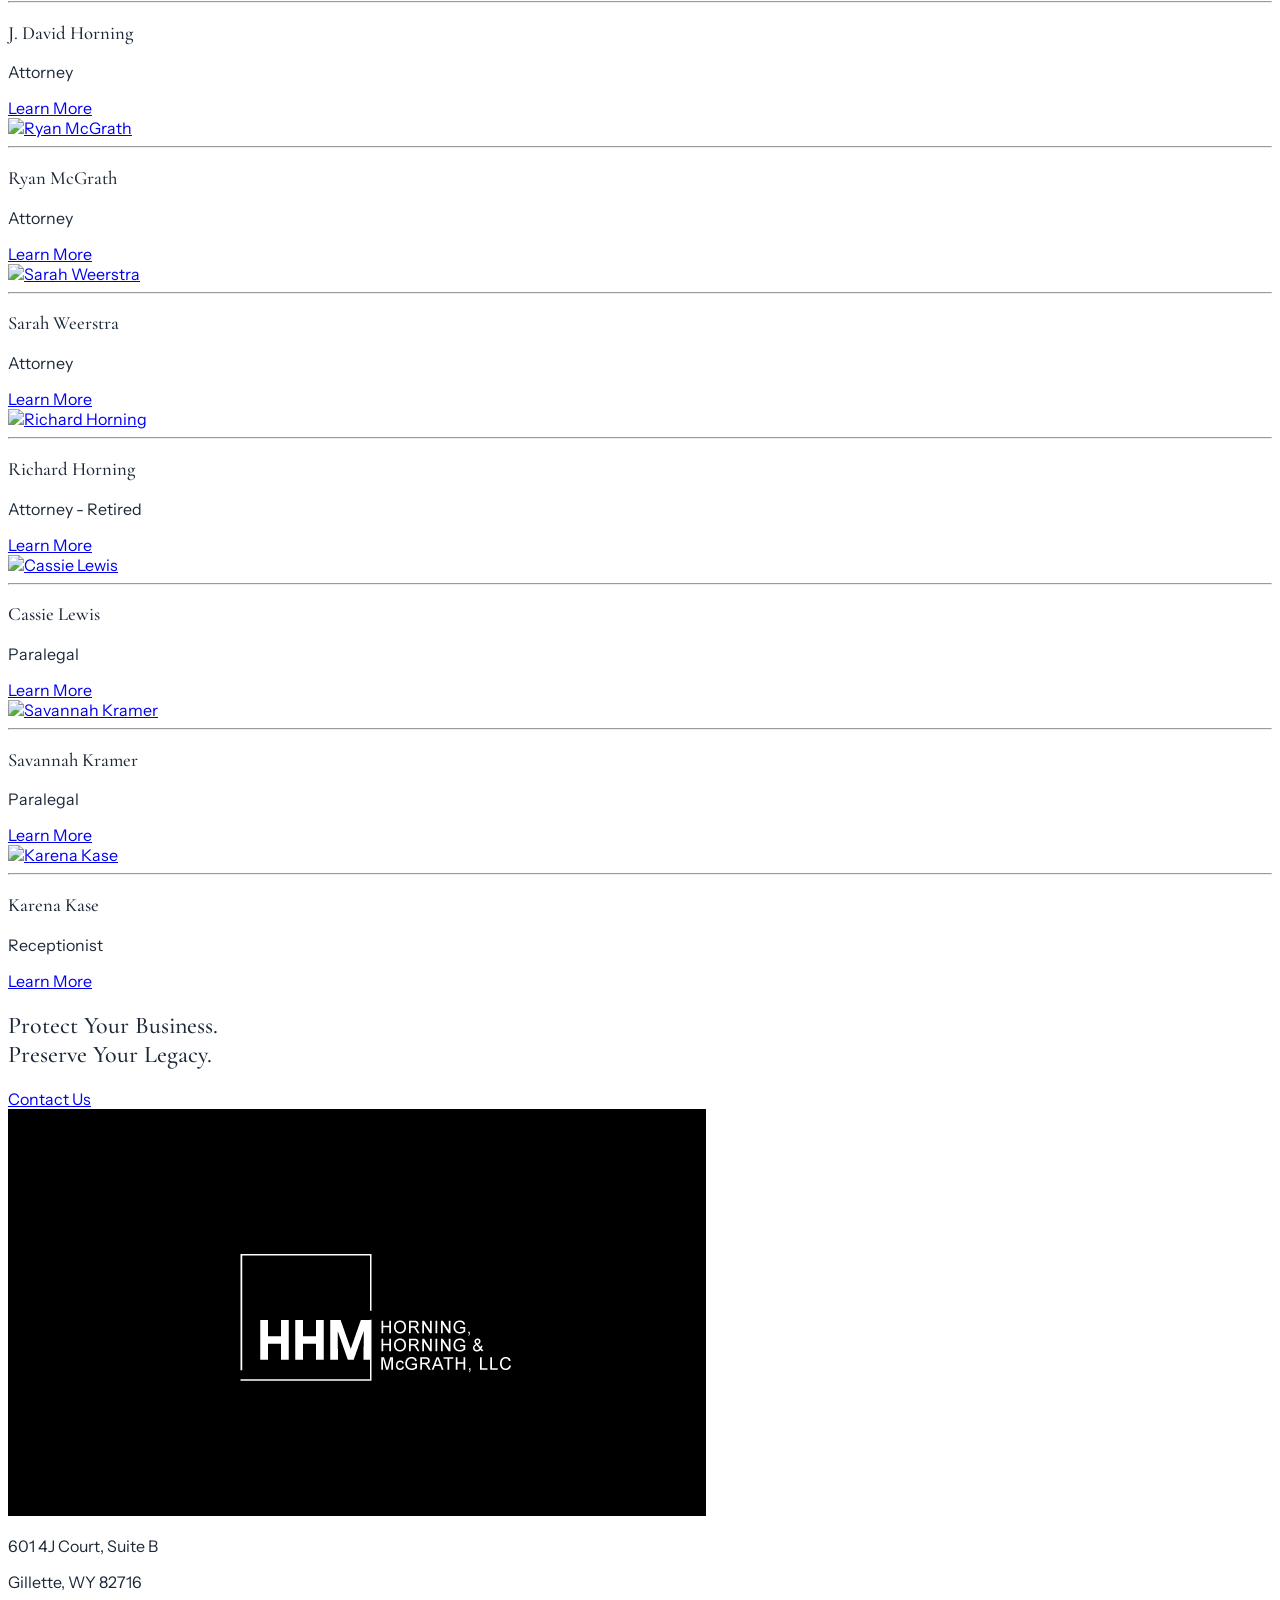
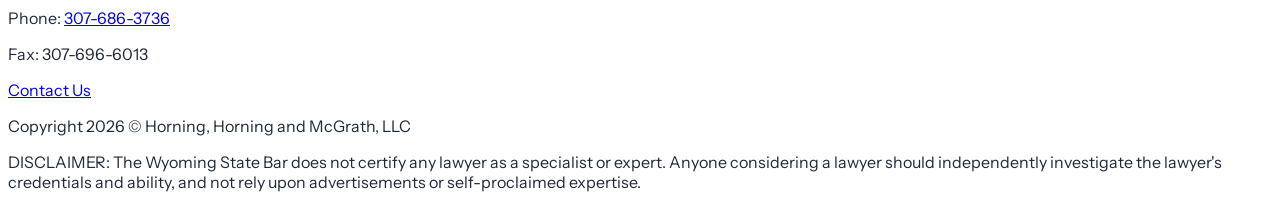
==== commit e48999b9: "White CTA section, left-align team text with divider lines - CTA section gets white background with " ====
--- a/about-us.html
+++ b/about-us.html
@@ -147,72 +147,79 @@
         <div class="grid grid-cols-2 md:grid-cols-4 gap-8">
 
           <!-- J. David Horning -->
-          <div data-block-id="about-us:team-member-1" class="text-center">
+          <div data-block-id="about-us:team-member-1" class="text-left">
             <a href="/j-david-horning.html">
-              <img src="https://devtools.prairiegiraffe.com/api/files/sites/proj_r99yrv9s/1773341263119/assets/mmntmwcat6oclx.jpg" alt="J. David Horning" class="w-full aspect-[3/4] object-cover mb-4" loading="lazy" data-content="team-photo-1">
-            </a>
-            <h3 data-content="team-name-1" class="font-heading font-medium text-lg">J. David Horning</h3>
-            <p data-content="team-title-1" class="text-sm text-muted">Attorney</p>
+              <img src="https://devtools.prairiegiraffe.com/api/files/sites/proj_r99yrv9s/1773341263119/assets/mmntmwcat6oclx.jpg" alt="J. David Horning" class="w-full aspect-[3/4] object-cover" loading="lazy" data-content="team-photo-1">
+            </a>
+            <hr class="border-white/20 my-4">
+            <h3 data-content="team-name-1" class="font-heading font-medium text-lg text-white">J. David Horning</h3>
+            <p data-content="team-title-1" class="text-sm text-white/70">Attorney</p>
             <a href="/j-david-horning.html" class="text-accent text-sm font-medium hover:underline">Learn More</a>
           </div>
 
           <!-- Ryan McGrath -->
-          <div data-block-id="about-us:team-member-2" class="text-center">
+          <div data-block-id="about-us:team-member-2" class="text-left">
             <a href="/ryan-mcgrath.html">
-              <img src="https://devtools.prairiegiraffe.com/api/files/sites/proj_r99yrv9s/1773341263119/assets/mmntnkh9gltbw6.jpg" alt="Ryan McGrath" class="w-full aspect-[3/4] object-cover mb-4" loading="lazy" data-content="team-photo-2">
-            </a>
-            <h3 data-content="team-name-2" class="font-heading font-medium text-lg">Ryan McGrath</h3>
-            <p data-content="team-title-2" class="text-sm text-muted">Attorney</p>
+              <img src="https://devtools.prairiegiraffe.com/api/files/sites/proj_r99yrv9s/1773341263119/assets/mmntnkh9gltbw6.jpg" alt="Ryan McGrath" class="w-full aspect-[3/4] object-cover" loading="lazy" data-content="team-photo-2">
+            </a>
+            <hr class="border-white/20 my-4">
+            <h3 data-content="team-name-2" class="font-heading font-medium text-lg text-white">Ryan McGrath</h3>
+            <p data-content="team-title-2" class="text-sm text-white/70">Attorney</p>
             <a href="/ryan-mcgrath.html" class="text-accent text-sm font-medium hover:underline">Learn More</a>
           </div>
 
           <!-- Sarah Weerstra -->
-          <div data-block-id="about-us:team-member-3" class="text-center">
+          <div data-block-id="about-us:team-member-3" class="text-left">
             <a href="/sarah-weerstra.html">
-              <img src="https://devtools.prairiegiraffe.com/api/files/sites/proj_r99yrv9s/1773341263119/assets/mmntnpw22gph0r.jpg" alt="Sarah Weerstra" class="w-full aspect-[3/4] object-cover mb-4" loading="lazy" data-content="team-photo-3">
-            </a>
-            <h3 data-content="team-name-3" class="font-heading font-medium text-lg">Sarah Weerstra</h3>
-            <p data-content="team-title-3" class="text-sm text-muted">Attorney</p>
+              <img src="https://devtools.prairiegiraffe.com/api/files/sites/proj_r99yrv9s/1773341263119/assets/mmntnpw22gph0r.jpg" alt="Sarah Weerstra" class="w-full aspect-[3/4] object-cover" loading="lazy" data-content="team-photo-3">
+            </a>
+            <hr class="border-white/20 my-4">
+            <h3 data-content="team-name-3" class="font-heading font-medium text-lg text-white">Sarah Weerstra</h3>
+            <p data-content="team-title-3" class="text-sm text-white/70">Attorney</p>
             <a href="/sarah-weerstra.html" class="text-accent text-sm font-medium hover:underline">Learn More</a>
           </div>
 
           <!-- Richard Horning -->
-          <div data-block-id="about-us:team-member-4" class="text-center">
+          <div data-block-id="about-us:team-member-4" class="text-left">
             <a href="/richard-horning.html">
-              <img src="https://devtools.prairiegiraffe.com/api/files/sites/proj_r99yrv9s/1773341263119/assets/mmntnfarbukv7a.jpg" alt="Richard Horning" class="w-full aspect-[3/4] object-cover mb-4" loading="lazy" data-content="team-photo-4">
-            </a>
-            <h3 data-content="team-name-4" class="font-heading font-medium text-lg">Richard Horning</h3>
-            <p data-content="team-title-4" class="text-sm text-muted">Attorney - Retired</p>
+              <img src="https://devtools.prairiegiraffe.com/api/files/sites/proj_r99yrv9s/1773341263119/assets/mmntnfarbukv7a.jpg" alt="Richard Horning" class="w-full aspect-[3/4] object-cover" loading="lazy" data-content="team-photo-4">
+            </a>
+            <hr class="border-white/20 my-4">
+            <h3 data-content="team-name-4" class="font-heading font-medium text-lg text-white">Richard Horning</h3>
+            <p data-content="team-title-4" class="text-sm text-white/70">Attorney - Retired</p>
             <a href="/richard-horning.html" class="text-accent text-sm font-medium hover:underline">Learn More</a>
           </div>
 
           <!-- Cassie Lewis -->
-          <div data-block-id="about-us:team-member-5" class="text-center">
+          <div data-block-id="about-us:team-member-5" class="text-left">
             <a href="/cassie-lewis.html">
-              <img src="https://devtools.prairiegiraffe.com/api/files/sites/proj_r99yrv9s/1773341263119/assets/mmntmjs4tt8f9f.jpg" alt="Cassie Lewis" class="w-full aspect-[3/4] object-cover mb-4" loading="lazy" data-content="team-photo-5">
-            </a>
-            <h3 data-content="team-name-5" class="font-heading font-medium text-lg">Cassie Lewis</h3>
-            <p data-content="team-title-5" class="text-sm text-muted">Paralegal</p>
+              <img src="https://devtools.prairiegiraffe.com/api/files/sites/proj_r99yrv9s/1773341263119/assets/mmntmjs4tt8f9f.jpg" alt="Cassie Lewis" class="w-full aspect-[3/4] object-cover" loading="lazy" data-content="team-photo-5">
+            </a>
+            <hr class="border-white/20 my-4">
+            <h3 data-content="team-name-5" class="font-heading font-medium text-lg text-white">Cassie Lewis</h3>
+            <p data-content="team-title-5" class="text-sm text-white/70">Paralegal</p>
             <a href="/cassie-lewis.html" class="text-accent text-sm font-medium hover:underline">Learn More</a>
           </div>
 
           <!-- Savannah Kramer -->
-          <div data-block-id="about-us:team-member-6" class="text-center">
+          <div data-block-id="about-us:team-member-6" class="text-left">
             <a href="/savannah-kramer.html">
-              <img src="https://devtools.prairiegiraffe.com/api/files/sites/proj_r99yrv9s/1773341263119/assets/mmntnwprh42hl6.jpg" alt="Savannah Kramer" class="w-full aspect-[3/4] object-cover mb-4" loading="lazy" data-content="team-photo-6">
-            </a>
-            <h3 data-content="team-name-6" class="font-heading font-medium text-lg">Savannah Kramer</h3>
-            <p data-content="team-title-6" class="text-sm text-muted">Paralegal</p>
+              <img src="https://devtools.prairiegiraffe.com/api/files/sites/proj_r99yrv9s/1773341263119/assets/mmntnwprh42hl6.jpg" alt="Savannah Kramer" class="w-full aspect-[3/4] object-cover" loading="lazy" data-content="team-photo-6">
+            </a>
+            <hr class="border-white/20 my-4">
+            <h3 data-content="team-name-6" class="font-heading font-medium text-lg text-white">Savannah Kramer</h3>
+            <p data-content="team-title-6" class="text-sm text-white/70">Paralegal</p>
             <a href="/savannah-kramer.html" class="text-accent text-sm font-medium hover:underline">Learn More</a>
           </div>
 
           <!-- Karena Kase -->
-          <div data-block-id="about-us:team-member-7" class="text-center">
+          <div data-block-id="about-us:team-member-7" class="text-left">
             <a href="/karena-kase.html">
-              <img src="https://devtools.prairiegiraffe.com/api/files/sites/proj_r99yrv9s/1773341263119/assets/mmntn2h1xpzac3.jpg" alt="Karena Kase" class="w-full aspect-[3/4] object-cover mb-4" loading="lazy" data-content="team-photo-7">
-            </a>
-            <h3 data-content="team-name-7" class="font-heading font-medium text-lg">Karena Kase</h3>
-            <p data-content="team-title-7" class="text-sm text-muted">Receptionist</p>
+              <img src="https://devtools.prairiegiraffe.com/api/files/sites/proj_r99yrv9s/1773341263119/assets/mmntn2h1xpzac3.jpg" alt="Karena Kase" class="w-full aspect-[3/4] object-cover" loading="lazy" data-content="team-photo-7">
+            </a>
+            <hr class="border-white/20 my-4">
+            <h3 data-content="team-name-7" class="font-heading font-medium text-lg text-white">Karena Kase</h3>
+            <p data-content="team-title-7" class="text-sm text-white/70">Receptionist</p>
             <a href="/karena-kase.html" class="text-accent text-sm font-medium hover:underline">Learn More</a>
           </div>
 
@@ -221,9 +228,9 @@
     </section>
 
     <!-- CTA Section -->
-    <section data-block-id="about-us:cta" class="bg-[#404040] text-white py-20 md:py-28">
+    <section data-block-id="about-us:cta" class="bg-white py-20 md:py-28">
       <div class="px-6 lg:px-10 max-w-3xl">
-        <h2 data-content="cta-title" class="font-heading text-4xl md:text-5xl lg:text-6xl font-medium mb-8 text-white">Protect Your Business.<br>Preserve Your Legacy.</h2>
+        <h2 data-content="cta-title" class="font-heading text-4xl md:text-5xl lg:text-6xl font-medium mb-8 text-text-dark">Protect Your Business.<br>Preserve Your Legacy.</h2>
         <a href="/contact-us.html" class="inline-block bg-accent text-white px-8 py-3 rounded-[4px] font-medium hover:bg-accent/90 transition-colors">Contact Us</a>
       </div>
     </section>
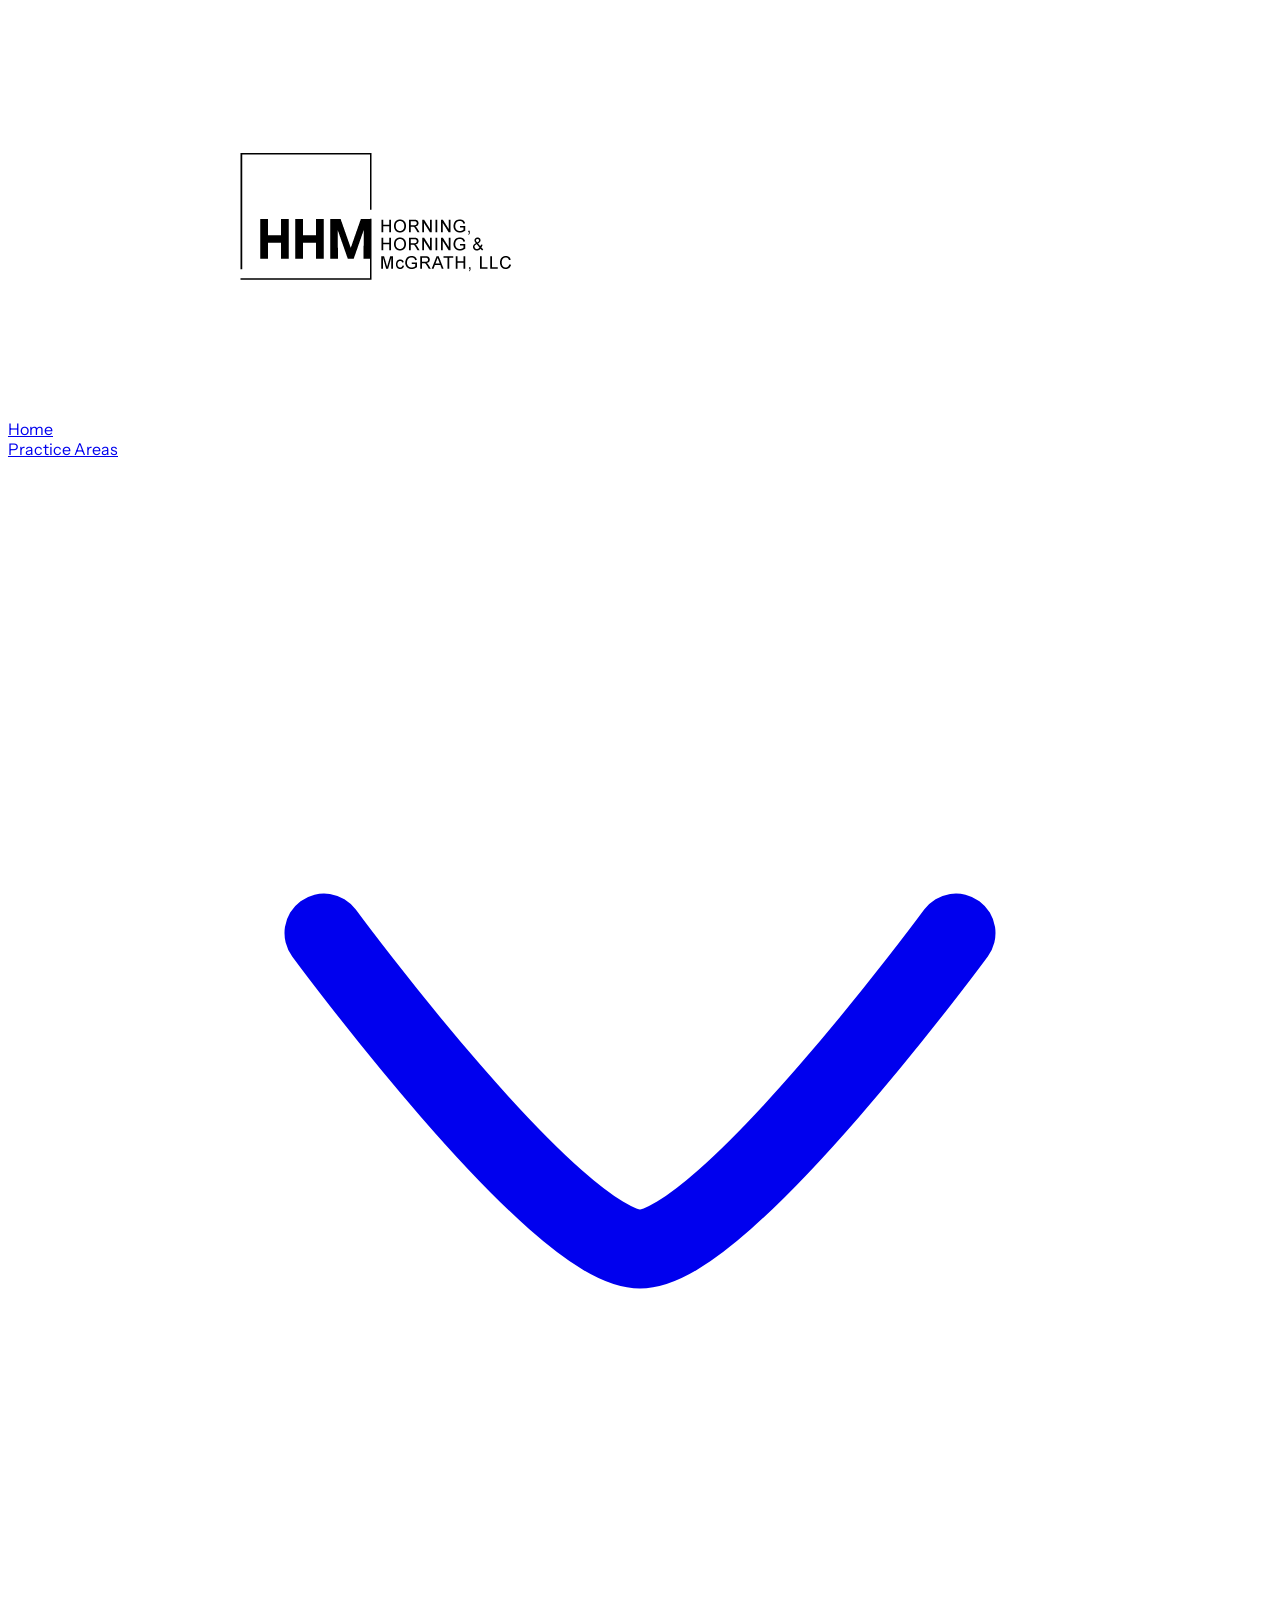
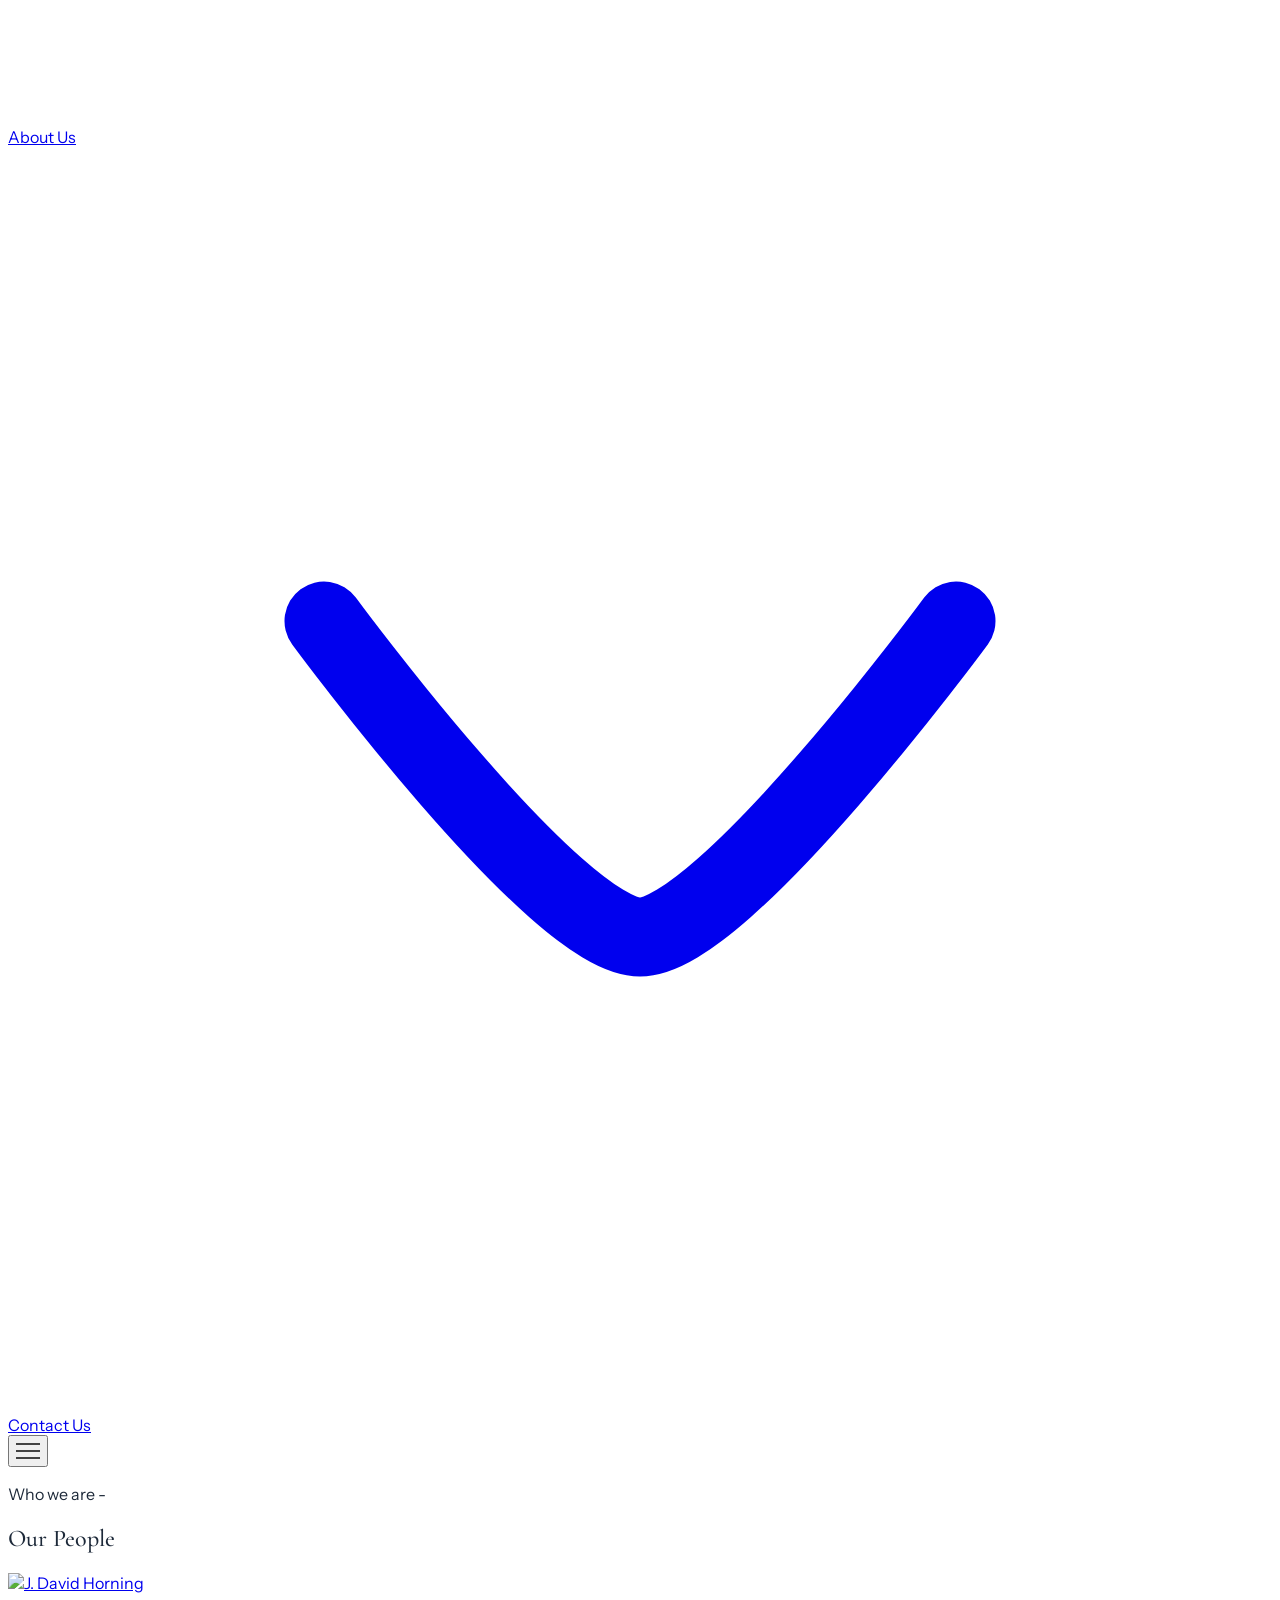
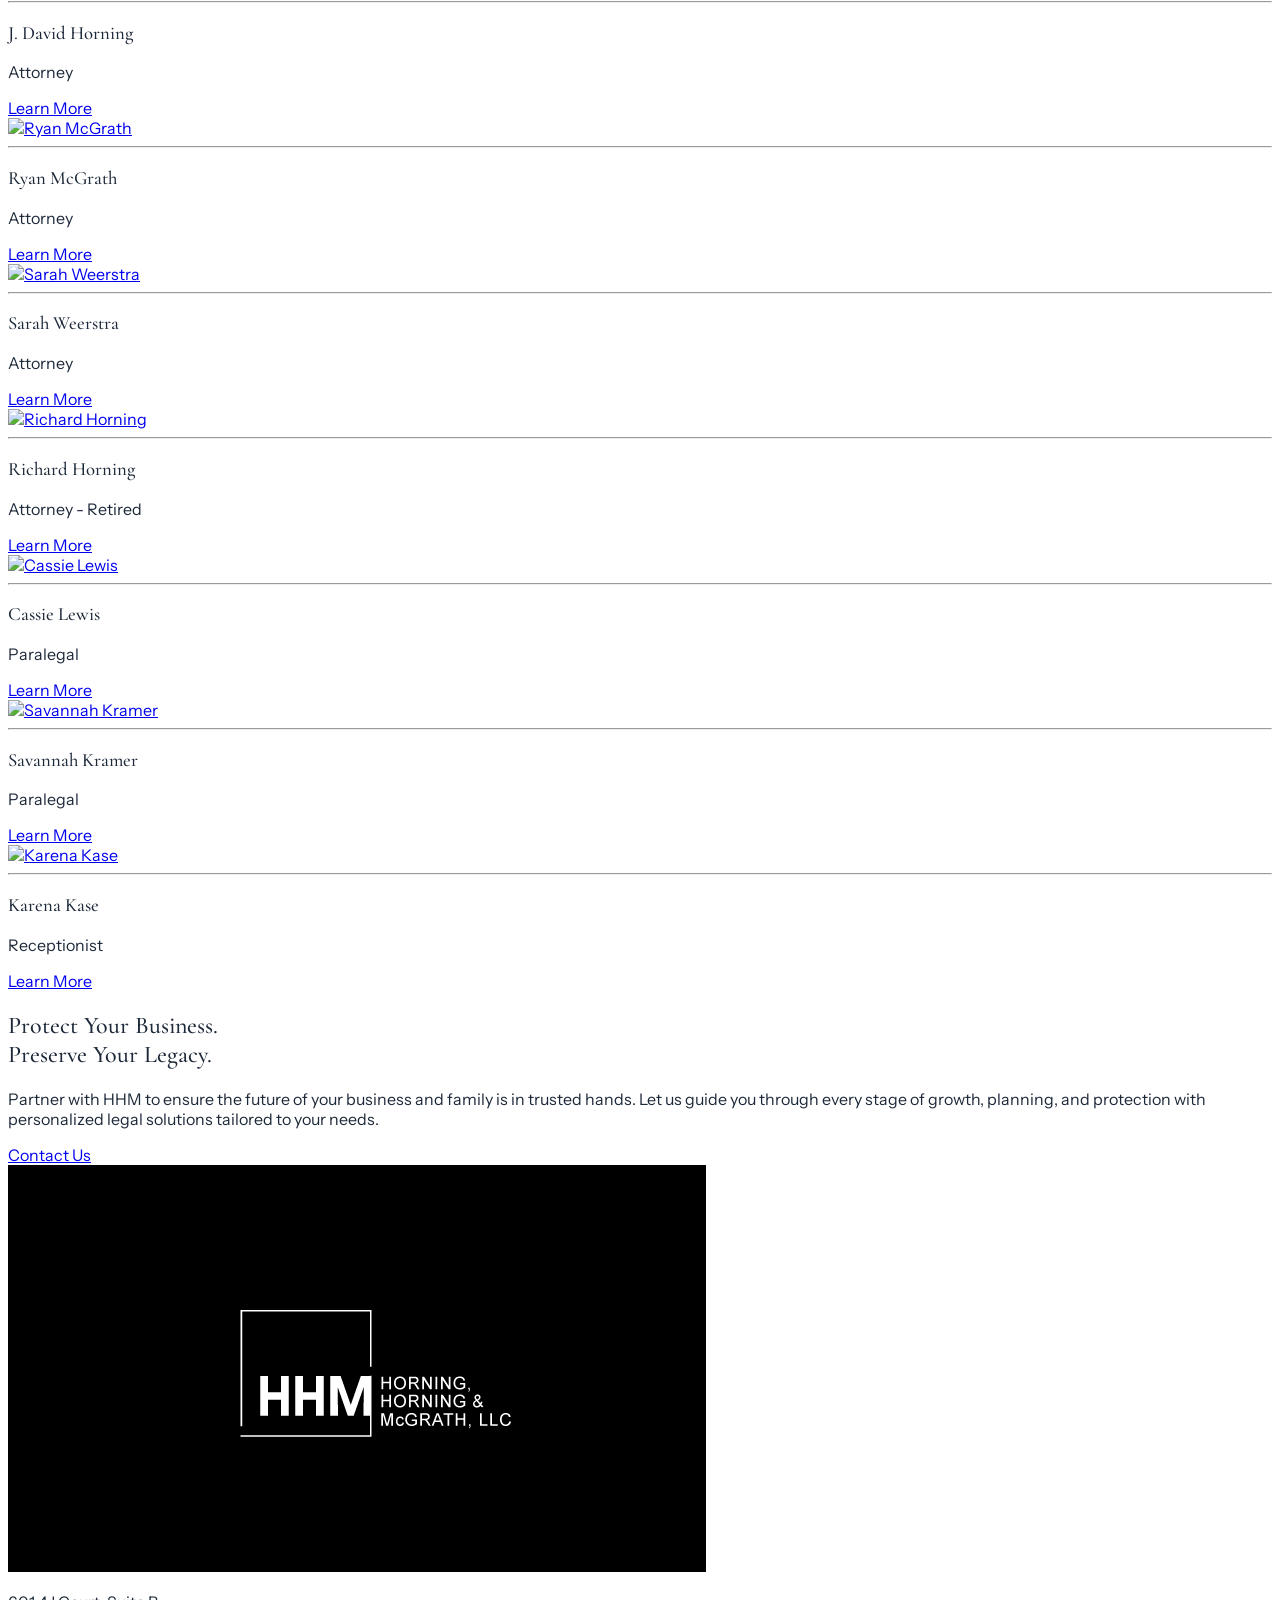
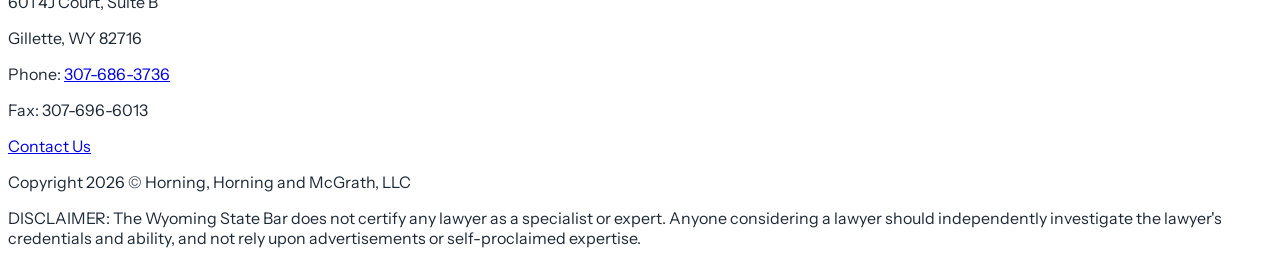
==== commit 3df5610e: "Add missing body text to About Us CTA section Co-Authored-By: Claude Opus 4.6 (1M context) <noreply@" ====
--- a/about-us.html
+++ b/about-us.html
@@ -231,6 +231,7 @@
     <section data-block-id="about-us:cta" class="bg-white py-20 md:py-28">
       <div class="px-6 lg:px-10 max-w-3xl">
         <h2 data-content="cta-title" class="font-heading text-4xl md:text-5xl lg:text-6xl font-medium mb-8 text-text-dark">Protect Your Business.<br>Preserve Your Legacy.</h2>
+        <p data-content="cta-text" class="text-muted text-base mb-8">Partner with HHM to ensure the future of your business and family is in trusted hands. Let us guide you through every stage of growth, planning, and protection with personalized legal solutions tailored to your needs.</p>
         <a href="/contact-us.html" class="inline-block bg-accent text-white px-8 py-3 rounded-[4px] font-medium hover:bg-accent/90 transition-colors">Contact Us</a>
       </div>
     </section>
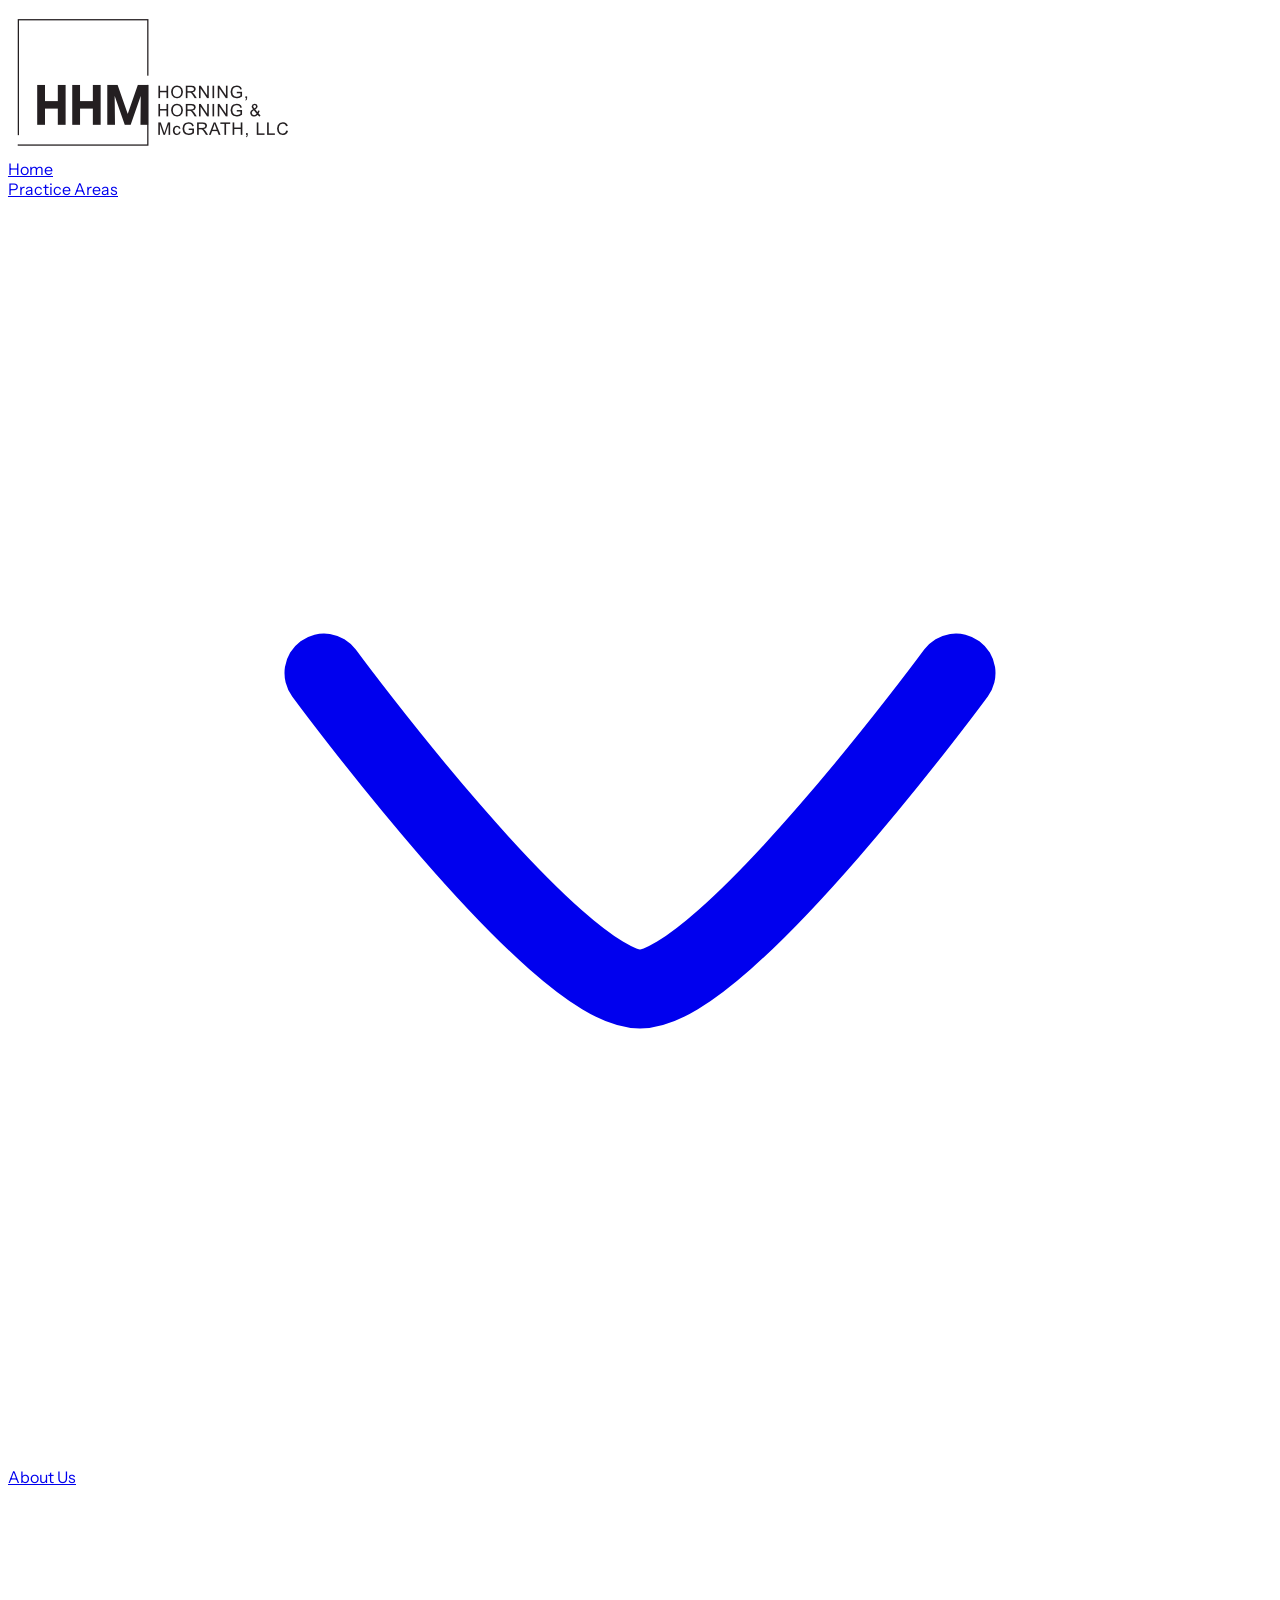
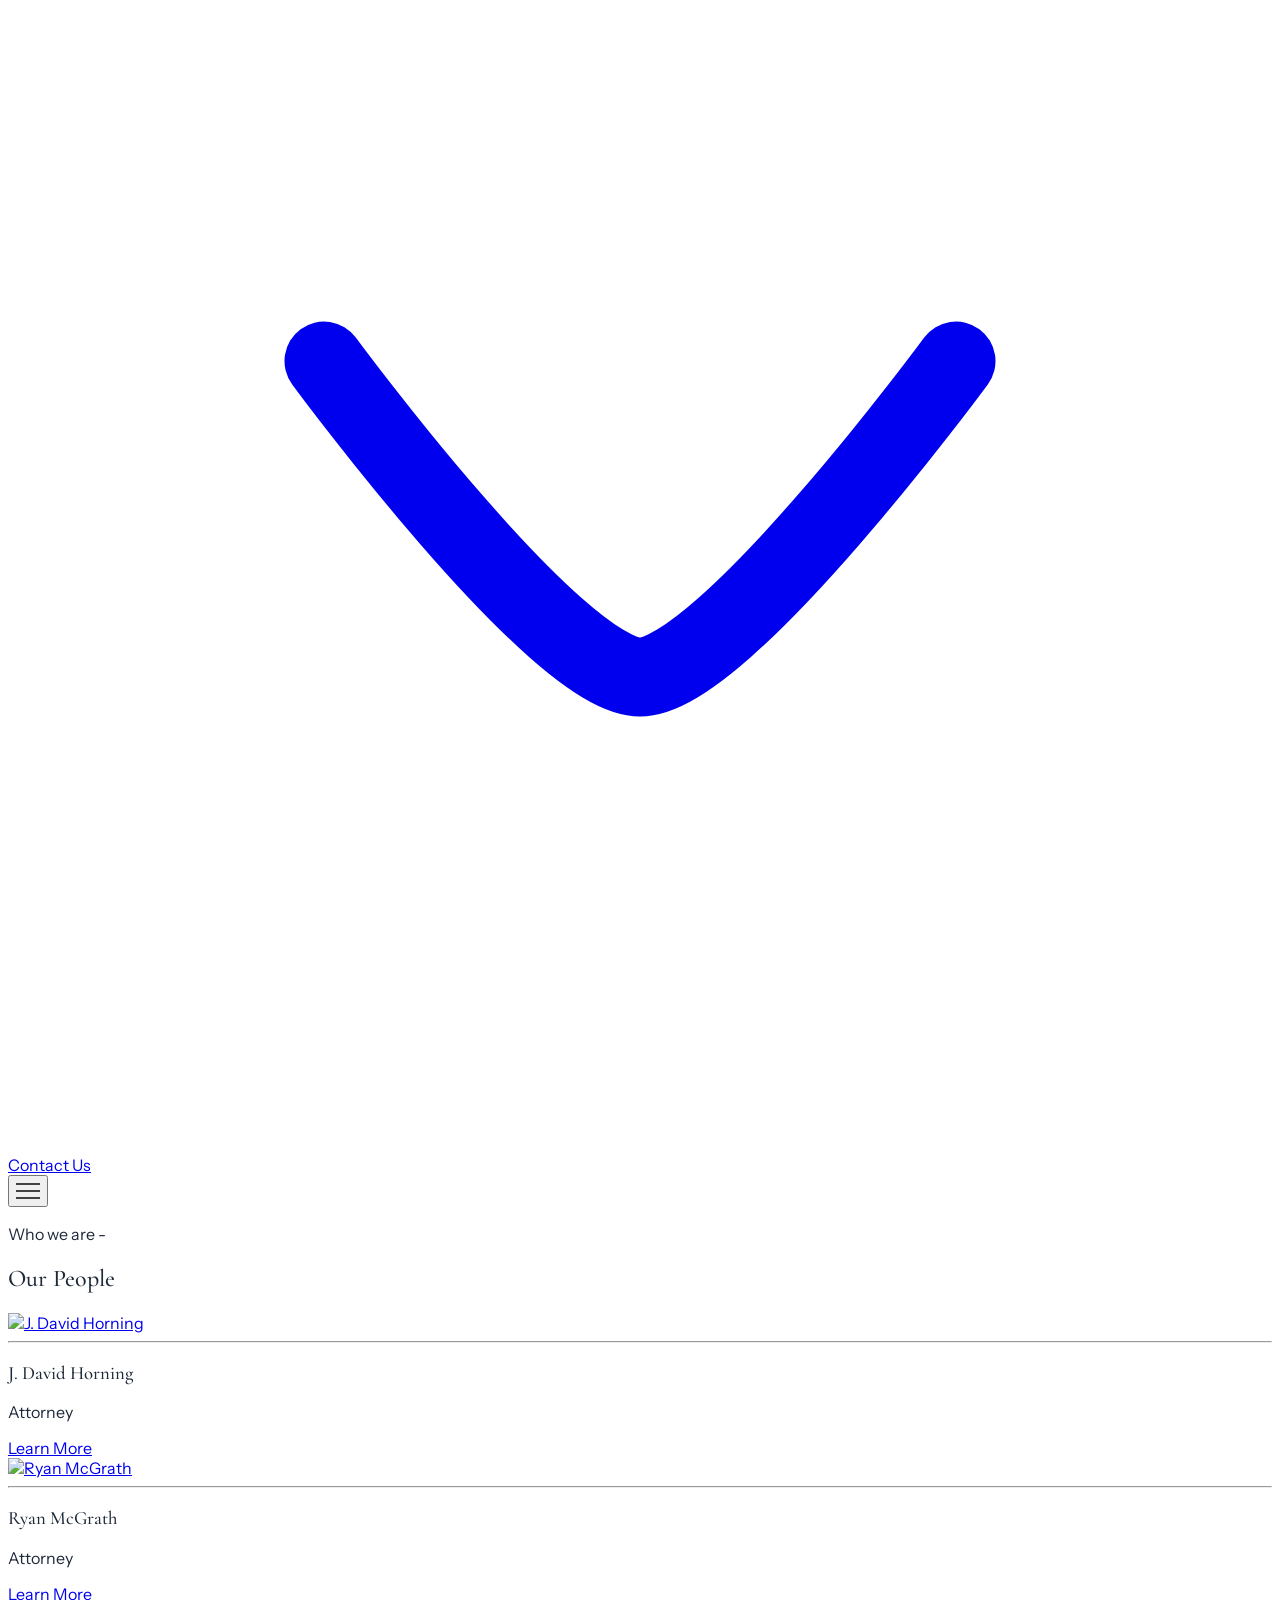
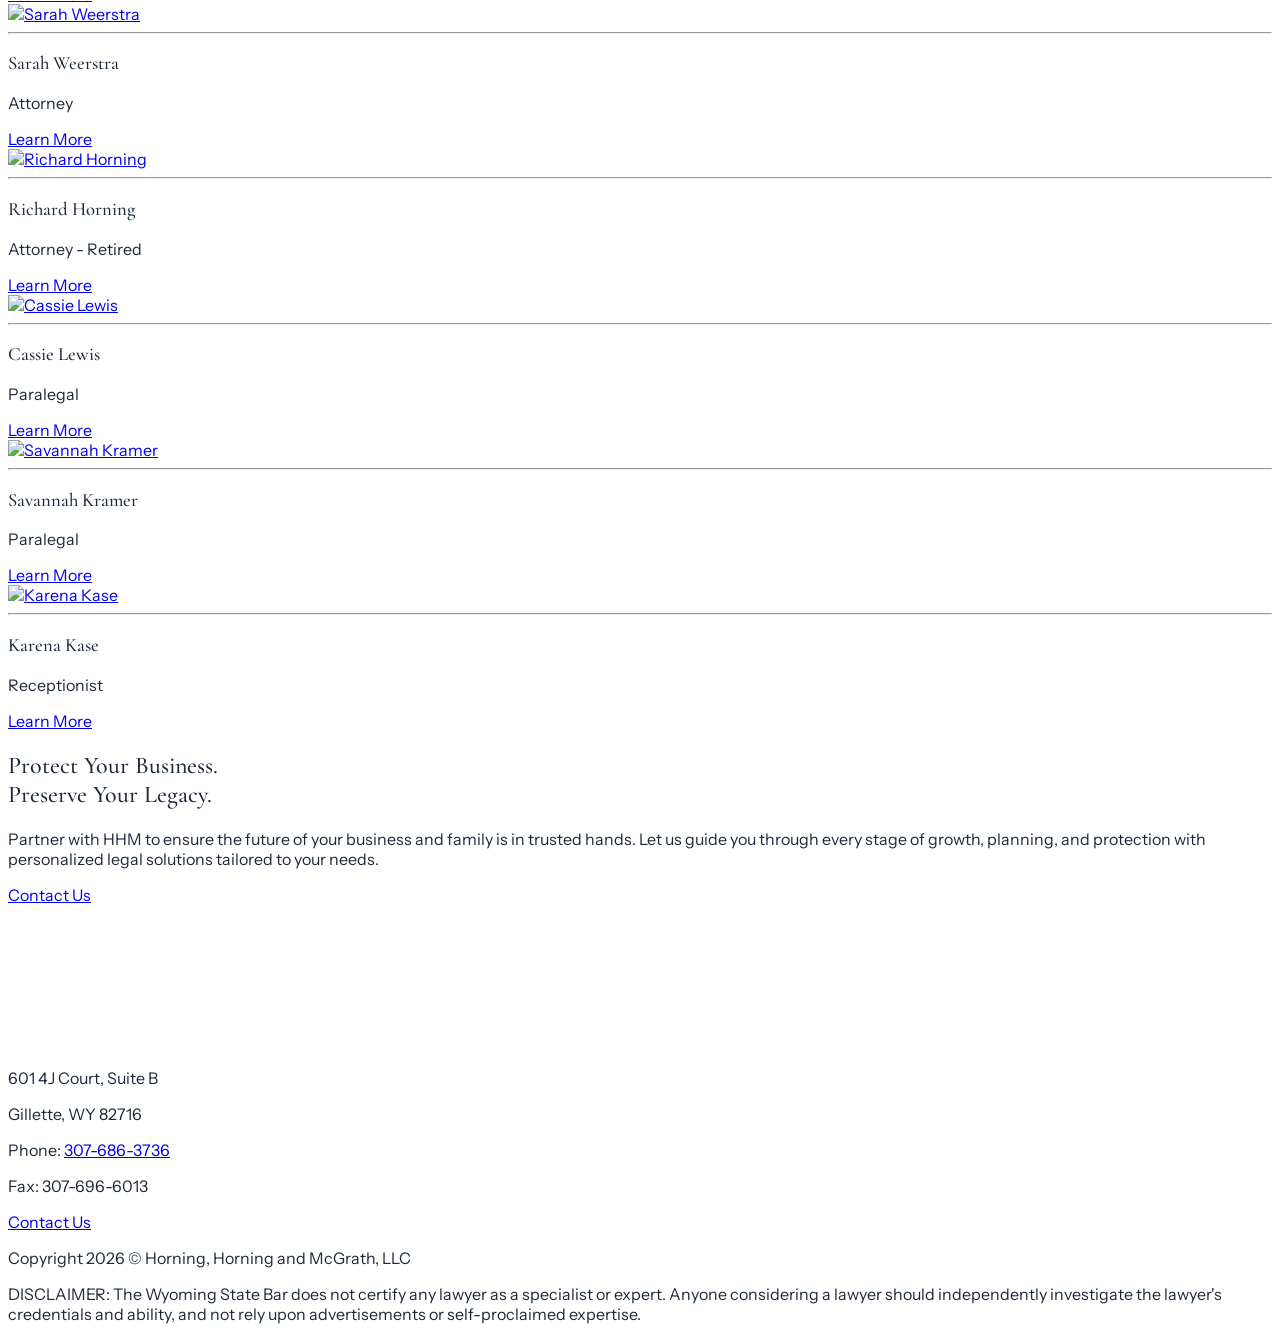
==== commit 38eff06f: "Replace logos with transparent background webp versions at 200px wide Co-Authored-By: Claude Opus 4." ====
--- a/about-us.html
+++ b/about-us.html
@@ -51,7 +51,7 @@
   <header data-devtools-partial="header" class="bg-white border-b border-gray-200">
     <div class="px-6 lg:px-10 py-4 flex items-center justify-between">
       <a href="/" class="shrink-0">
-        <img src="/logo-black-on-white.png" alt="Horning, Horning and McGrath, LLC logo" class="h-14" loading="eager" data-content="header-logo">
+        <img src="/logo-black-on-white.webp" alt="Horning, Horning and McGrath, LLC logo" class="w-[200px] h-auto" loading="eager" data-content="header-logo">
       </a>
       <nav class="hidden lg:flex items-center gap-1 text-base font-normal">
         <a href="/" class="px-3 py-2 text-text-dark hover:text-accent transition-colors">Home</a>
@@ -244,7 +244,7 @@
         <div class="flex flex-col gap-8">
           <div>
             <a href="/" class="inline-block">
-              <img src="/logo-white-on-black.png" alt="Horning, Horning and McGrath, LLC" class="h-8" loading="lazy">
+              <img src="/logo-white-on-black.webp" alt="Horning, Horning and McGrath, LLC" class="w-[200px] h-auto" loading="lazy">
             </a>
           </div>
           <div class="flex flex-col md:flex-row justify-between items-start gap-8">
